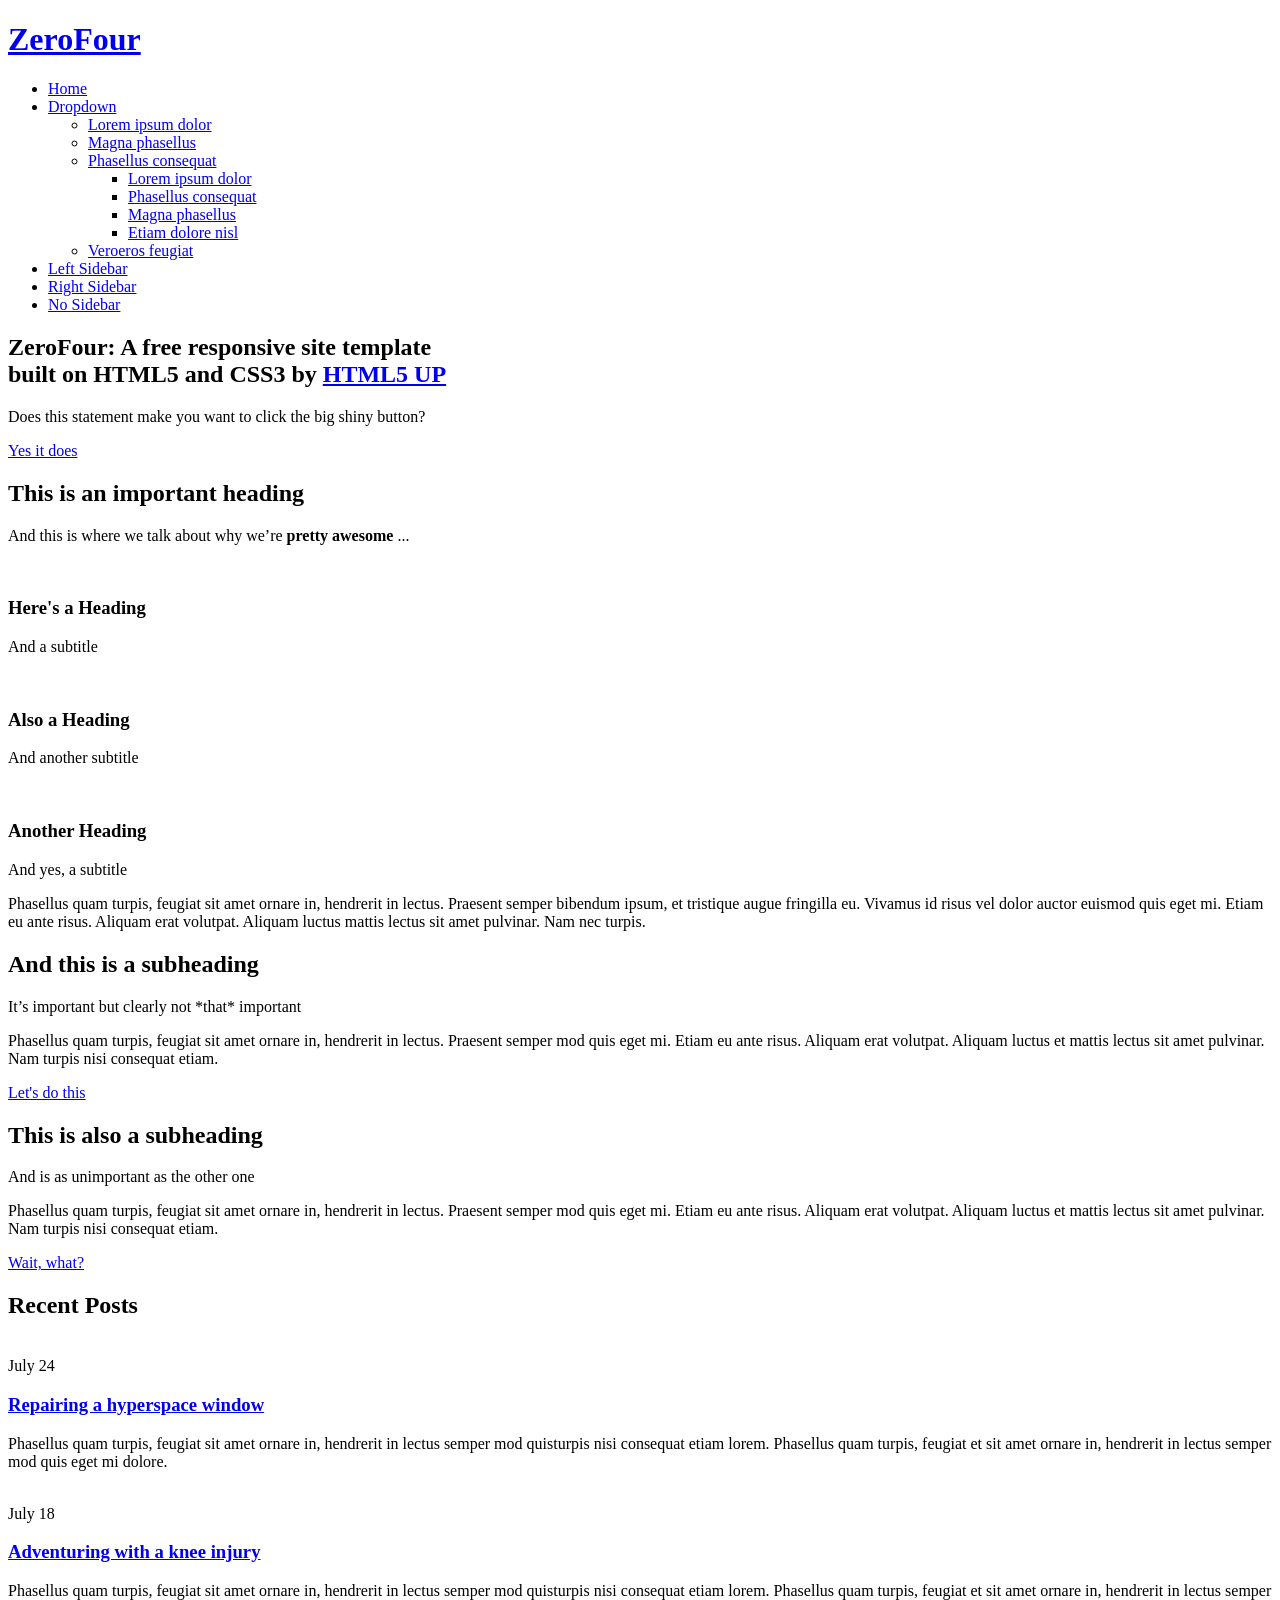
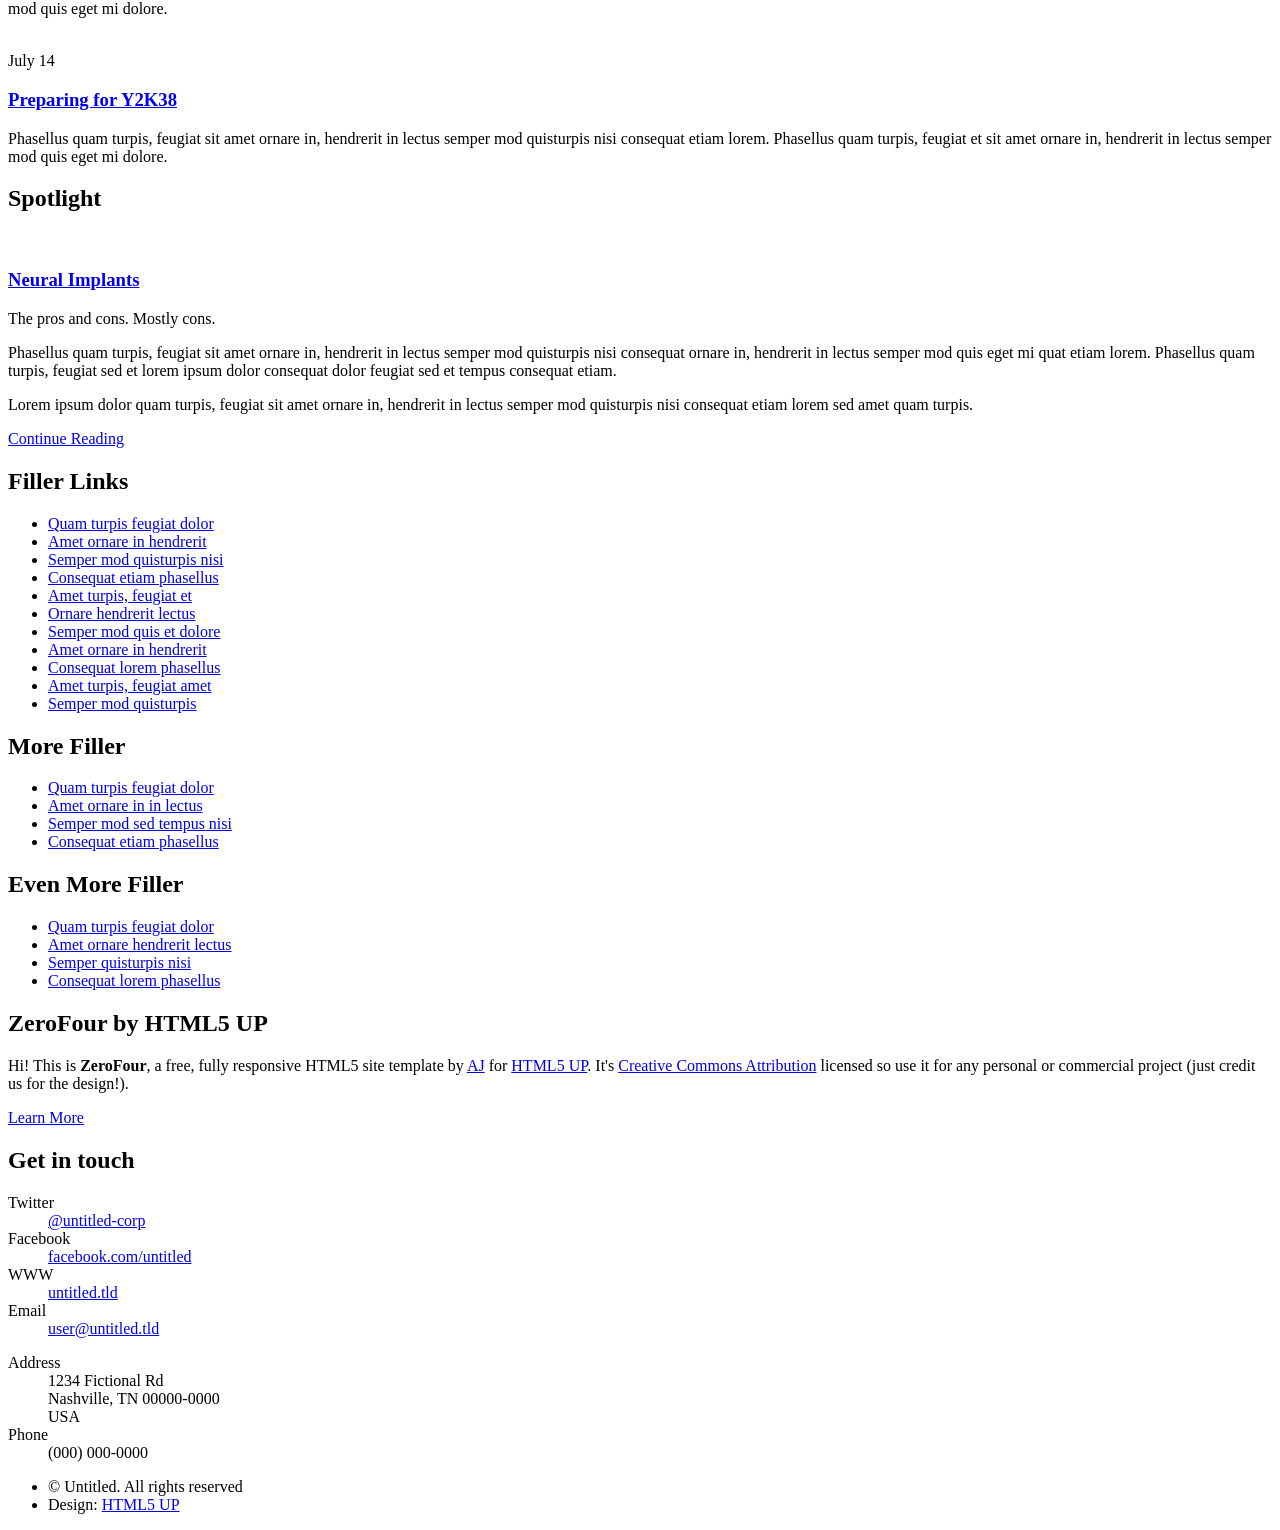
==== index.html @ 1dc88fd0 "Add files via upload" ====
<!DOCTYPE HTML>
<!--
	ZeroFour by HTML5 UP
	html5up.net | @ajlkn
	Free for personal and commercial use under the CCA 3.0 license (html5up.net/license)
-->
<html>
	<head>
		<title>ZeroFour by HTML5 UP</title>
		<meta charset="utf-8" />
		<meta name="viewport" content="width=device-width, initial-scale=1, user-scalable=no" />
		<link rel="stylesheet" href="assets/css/main.css" />
	</head>
	<body class="homepage is-preload">
		<div id="page-wrapper">

			<!-- Header -->
				<div id="header-wrapper">
					<div class="container">

						<!-- Header -->
							<header id="header">
								<div class="inner">

									<!-- Logo -->
										<h1><a href="index.html" id="logo">ZeroFour</a></h1>

									<!-- Nav -->
										<nav id="nav">
											<ul>
												<li class="current_page_item"><a href="index.html">Home</a></li>
												<li>
													<a href="#">Dropdown</a>
													<ul>
														<li><a href="#">Lorem ipsum dolor</a></li>
														<li><a href="#">Magna phasellus</a></li>
														<li>
															<a href="#">Phasellus consequat</a>
															<ul>
																<li><a href="#">Lorem ipsum dolor</a></li>
																<li><a href="#">Phasellus consequat</a></li>
																<li><a href="#">Magna phasellus</a></li>
																<li><a href="#">Etiam dolore nisl</a></li>
															</ul>
														</li>
														<li><a href="#">Veroeros feugiat</a></li>
													</ul>
												</li>
												<li><a href="left-sidebar.html">Left Sidebar</a></li>
												<li><a href="right-sidebar.html">Right Sidebar</a></li>
												<li><a href="no-sidebar.html">No Sidebar</a></li>
											</ul>
										</nav>

								</div>
							</header>

						<!-- Banner -->
							<div id="banner">
								<h2><strong>ZeroFour:</strong> A free responsive site template
								<br />
								built on HTML5 and CSS3 by <a href="http://html5up.net">HTML5 UP</a></h2>
								<p>Does this statement make you want to click the big shiny button?</p>
								<a href="#" class="button large icon solid fa-check-circle">Yes it does</a>
							</div>

					</div>
				</div>

			<!-- Main Wrapper -->
				<div id="main-wrapper">
					<div class="wrapper style1">
						<div class="inner">

							<!-- Feature 1 -->
								<section class="container box feature1">
									<div class="row">
										<div class="col-12">
											<header class="first major">
												<h2>This is an important heading</h2>
												<p>And this is where we talk about why we’re <strong>pretty awesome</strong> ...</p>
											</header>
										</div>
										<div class="col-4 col-12-medium">
											<section>
												<a href="#" class="image featured"><img src="images/pic01.jpg" alt="" /></a>
												<header class="second icon solid fa-user">
													<h3>Here's a Heading</h3>
													<p>And a subtitle</p>
												</header>
											</section>
										</div>
										<div class="col-4 col-12-medium">
											<section>
												<a href="#" class="image featured"><img src="images/pic02.jpg" alt="" /></a>
												<header class="second icon solid fa-cog">
													<h3>Also a Heading</h3>
													<p>And another subtitle</p>
												</header>
											</section>
										</div>
										<div class="col-4 col-12-medium">
											<section>
												<a href="#" class="image featured"><img src="images/pic03.jpg" alt="" /></a>
												<header class="second icon solid fa-chart-bar">
													<h3>Another Heading</h3>
													<p>And yes, a subtitle</p>
												</header>
											</section>
										</div>
										<div class="col-12">
											<p>Phasellus quam turpis, feugiat sit amet ornare in, hendrerit in lectus. Praesent semper
											bibendum ipsum, et tristique augue fringilla eu. Vivamus id risus vel dolor auctor euismod
											quis eget mi. Etiam eu ante risus. Aliquam erat volutpat. Aliquam luctus mattis lectus sit
											amet pulvinar. Nam nec turpis.</p>
										</div>
									</div>
								</section>

						</div>
					</div>
					<div class="wrapper style2">
						<div class="inner">

							<!-- Feature 2 -->
								<section class="container box feature2">
									<div class="row">
										<div class="col-6 col-12-medium">
											<section>
												<header class="major">
													<h2>And this is a subheading</h2>
													<p>It’s important but clearly not *that* important</p>
												</header>
												<p>Phasellus quam turpis, feugiat sit amet ornare in, hendrerit in lectus.
												Praesent semper mod quis eget mi. Etiam eu ante risus. Aliquam erat volutpat.
												Aliquam luctus et mattis lectus sit amet pulvinar. Nam turpis nisi
												consequat etiam.</p>
												<footer>
													<a href="#" class="button medium icon solid fa-arrow-circle-right">Let's do this</a>
												</footer>
											</section>
										</div>
										<div class="col-6 col-12-medium">
											<section>
												<header class="major">
													<h2>This is also a subheading</h2>
													<p>And is as unimportant as the other one</p>
												</header>
												<p>Phasellus quam turpis, feugiat sit amet ornare in, hendrerit in lectus.
												Praesent semper mod quis eget mi. Etiam eu ante risus. Aliquam erat volutpat.
												Aliquam luctus et mattis lectus sit amet pulvinar. Nam turpis nisi
												consequat etiam.</p>
												<footer>
													<a href="#" class="button medium alt icon solid fa-info-circle">Wait, what?</a>
												</footer>
											</section>
										</div>
									</div>
								</section>

							</div>
					</div>
					<div class="wrapper style3">
						<div class="inner">
							<div class="container">
								<div class="row">
									<div class="col-8 col-12-medium">

										<!-- Article list -->
											<section class="box article-list">
												<h2 class="icon fa-file-alt">Recent Posts</h2>

												<!-- Excerpt -->
													<article class="box excerpt">
														<a href="#" class="image left"><img src="images/pic04.jpg" alt="" /></a>
														<div>
															<header>
																<span class="date">July 24</span>
																<h3><a href="#">Repairing a hyperspace window</a></h3>
															</header>
															<p>Phasellus quam turpis, feugiat sit amet ornare in, hendrerit in lectus
															semper mod quisturpis nisi consequat etiam lorem. Phasellus quam turpis,
															feugiat et sit amet ornare in, hendrerit in lectus semper mod quis eget mi dolore.</p>
														</div>
													</article>

												<!-- Excerpt -->
													<article class="box excerpt">
														<a href="#" class="image left"><img src="images/pic05.jpg" alt="" /></a>
														<div>
															<header>
																<span class="date">July 18</span>
																<h3><a href="#">Adventuring with a knee injury</a></h3>
															</header>
															<p>Phasellus quam turpis, feugiat sit amet ornare in, hendrerit in lectus
															semper mod quisturpis nisi consequat etiam lorem. Phasellus quam turpis,
															feugiat et sit amet ornare in, hendrerit in lectus semper mod quis eget mi dolore.</p>
														</div>
													</article>

												<!-- Excerpt -->
													<article class="box excerpt">
														<a href="#" class="image left"><img src="images/pic06.jpg" alt="" /></a>
														<div>
															<header>
																<span class="date">July 14</span>
																<h3><a href="#">Preparing for Y2K38</a></h3>
															</header>
															<p>Phasellus quam turpis, feugiat sit amet ornare in, hendrerit in lectus
															semper mod quisturpis nisi consequat etiam lorem. Phasellus quam turpis,
															feugiat et sit amet ornare in, hendrerit in lectus semper mod quis eget mi dolore.</p>
														</div>
													</article>

											</section>
									</div>
									<div class="col-4 col-12-medium">

										<!-- Spotlight -->
											<section class="box spotlight">
												<h2 class="icon fa-file-alt">Spotlight</h2>
												<article>
													<a href="#" class="image featured"><img src="images/pic07.jpg" alt=""></a>
													<header>
														<h3><a href="#">Neural Implants</a></h3>
														<p>The pros and cons. Mostly cons.</p>
													</header>
													<p>Phasellus quam turpis, feugiat sit amet ornare in, hendrerit in lectus semper mod
													quisturpis nisi consequat ornare in, hendrerit in lectus semper mod quis eget mi quat etiam
													lorem. Phasellus quam turpis, feugiat sed et lorem ipsum dolor consequat dolor feugiat sed
													et tempus consequat etiam.</p>
													<p>Lorem ipsum dolor quam turpis, feugiat sit amet ornare in, hendrerit in lectus semper
													mod quisturpis nisi consequat etiam lorem sed amet quam turpis.</p>
													<footer>
														<a href="#" class="button alt icon solid fa-file-alt">Continue Reading</a>
													</footer>
												</article>
											</section>

									</div>
								</div>
							</div>
						</div>
					</div>
				</div>

			<!-- Footer Wrapper -->
				<div id="footer-wrapper">
					<footer id="footer" class="container">
						<div class="row">
							<div class="col-3 col-6-medium col-12-small">

								<!-- Links -->
									<section>
										<h2>Filler Links</h2>
										<ul class="divided">
											<li><a href="#">Quam turpis feugiat dolor</a></li>
											<li><a href="#">Amet ornare in hendrerit </a></li>
											<li><a href="#">Semper mod quisturpis nisi</a></li>
											<li><a href="#">Consequat etiam phasellus</a></li>
											<li><a href="#">Amet turpis, feugiat et</a></li>
											<li><a href="#">Ornare hendrerit lectus</a></li>
											<li><a href="#">Semper mod quis et dolore</a></li>
											<li><a href="#">Amet ornare in hendrerit</a></li>
											<li><a href="#">Consequat lorem phasellus</a></li>
											<li><a href="#">Amet turpis, feugiat amet</a></li>
											<li><a href="#">Semper mod quisturpis</a></li>
										</ul>
									</section>

							</div>
							<div class="col-3 col-6-medium col-12-small">

								<!-- Links -->
									<section>
										<h2>More Filler</h2>
										<ul class="divided">
											<li><a href="#">Quam turpis feugiat dolor</a></li>
											<li><a href="#">Amet ornare in in lectus</a></li>
											<li><a href="#">Semper mod sed tempus nisi</a></li>
											<li><a href="#">Consequat etiam phasellus</a></li>
										</ul>
									</section>

								<!-- Links -->
									<section>
										<h2>Even More Filler</h2>
										<ul class="divided">
											<li><a href="#">Quam turpis feugiat dolor</a></li>
											<li><a href="#">Amet ornare hendrerit lectus</a></li>
											<li><a href="#">Semper quisturpis nisi</a></li>
											<li><a href="#">Consequat lorem phasellus</a></li>
										</ul>
									</section>

							</div>
							<div class="col-6 col-12-medium imp-medium">

								<!-- About -->
									<section>
										<h2><strong>ZeroFour</strong> by HTML5 UP</h2>
										<p>Hi! This is <strong>ZeroFour</strong>, a free, fully responsive HTML5 site
										template by <a href="http://twitter.com/ajlkn">AJ</a> for <a href="http://html5up.net/">HTML5 UP</a>.
										It's <a href="http://html5up.net/license/">Creative Commons Attribution</a>
										licensed so use it for any personal or commercial project (just credit us
										for the design!).</p>
										<a href="#" class="button alt icon solid fa-arrow-circle-right">Learn More</a>
									</section>

								<!-- Contact -->
									<section>
										<h2>Get in touch</h2>
										<div>
											<div class="row">
												<div class="col-6 col-12-small">
													<dl class="contact">
														<dt>Twitter</dt>
														<dd><a href="#">@untitled-corp</a></dd>
														<dt>Facebook</dt>
														<dd><a href="#">facebook.com/untitled</a></dd>
														<dt>WWW</dt>
														<dd><a href="#">untitled.tld</a></dd>
														<dt>Email</dt>
														<dd><a href="#">user@untitled.tld</a></dd>
													</dl>
												</div>
												<div class="col-6 col-12-small">
													<dl class="contact">
														<dt>Address</dt>
														<dd>
															1234 Fictional Rd<br />
															Nashville, TN 00000-0000<br />
															USA
														</dd>
														<dt>Phone</dt>
														<dd>(000) 000-0000</dd>
													</dl>
												</div>
											</div>
										</div>
									</section>

							</div>
							<div class="col-12">
								<div id="copyright">
									<ul class="menu">
										<li>&copy; Untitled. All rights reserved</li><li>Design: <a href="http://html5up.net">HTML5 UP</a></li>
									</ul>
								</div>
							</div>
						</div>
					</footer>
				</div>

		</div>

		<!-- Scripts -->
			<script src="assets/js/jquery.min.js"></script>
			<script src="assets/js/jquery.dropotron.min.js"></script>
			<script src="assets/js/browser.min.js"></script>
			<script src="assets/js/breakpoints.min.js"></script>
			<script src="assets/js/util.js"></script>
			<script src="assets/js/main.js"></script>

	</body>
</html>
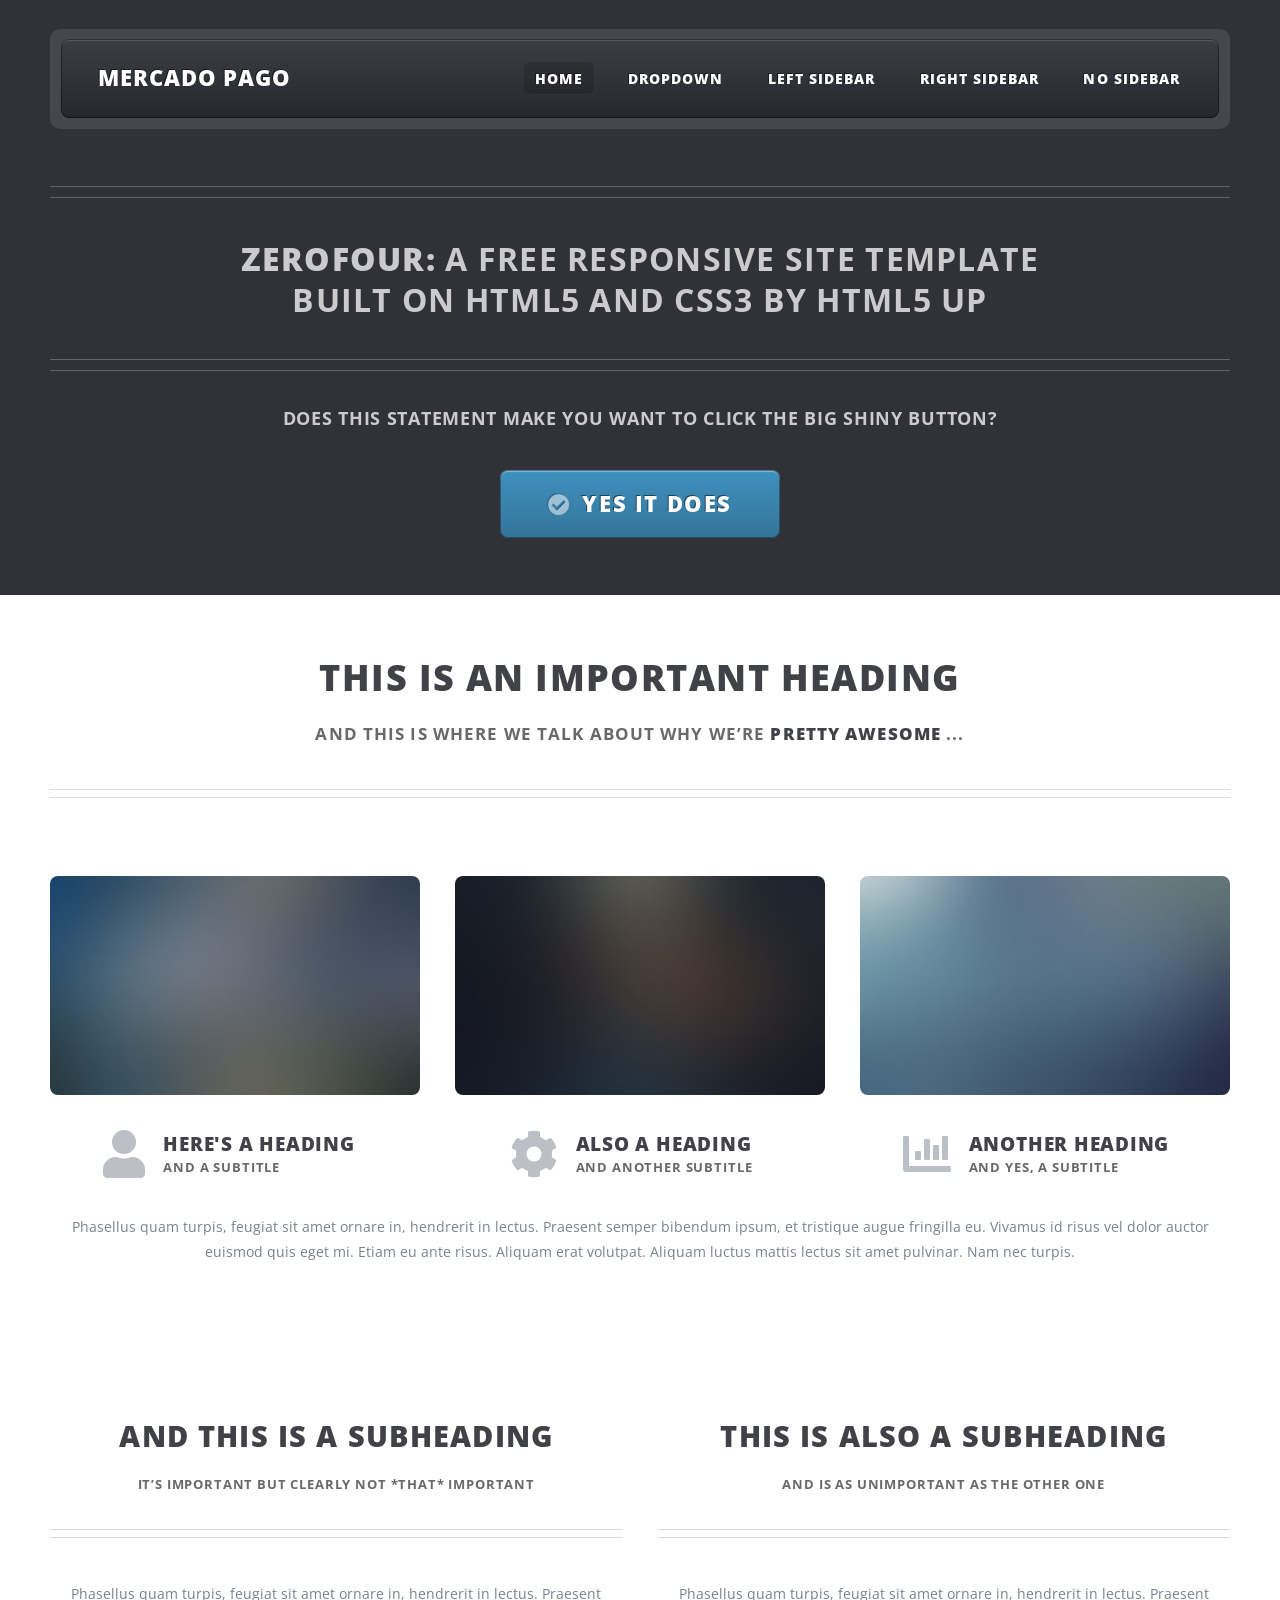
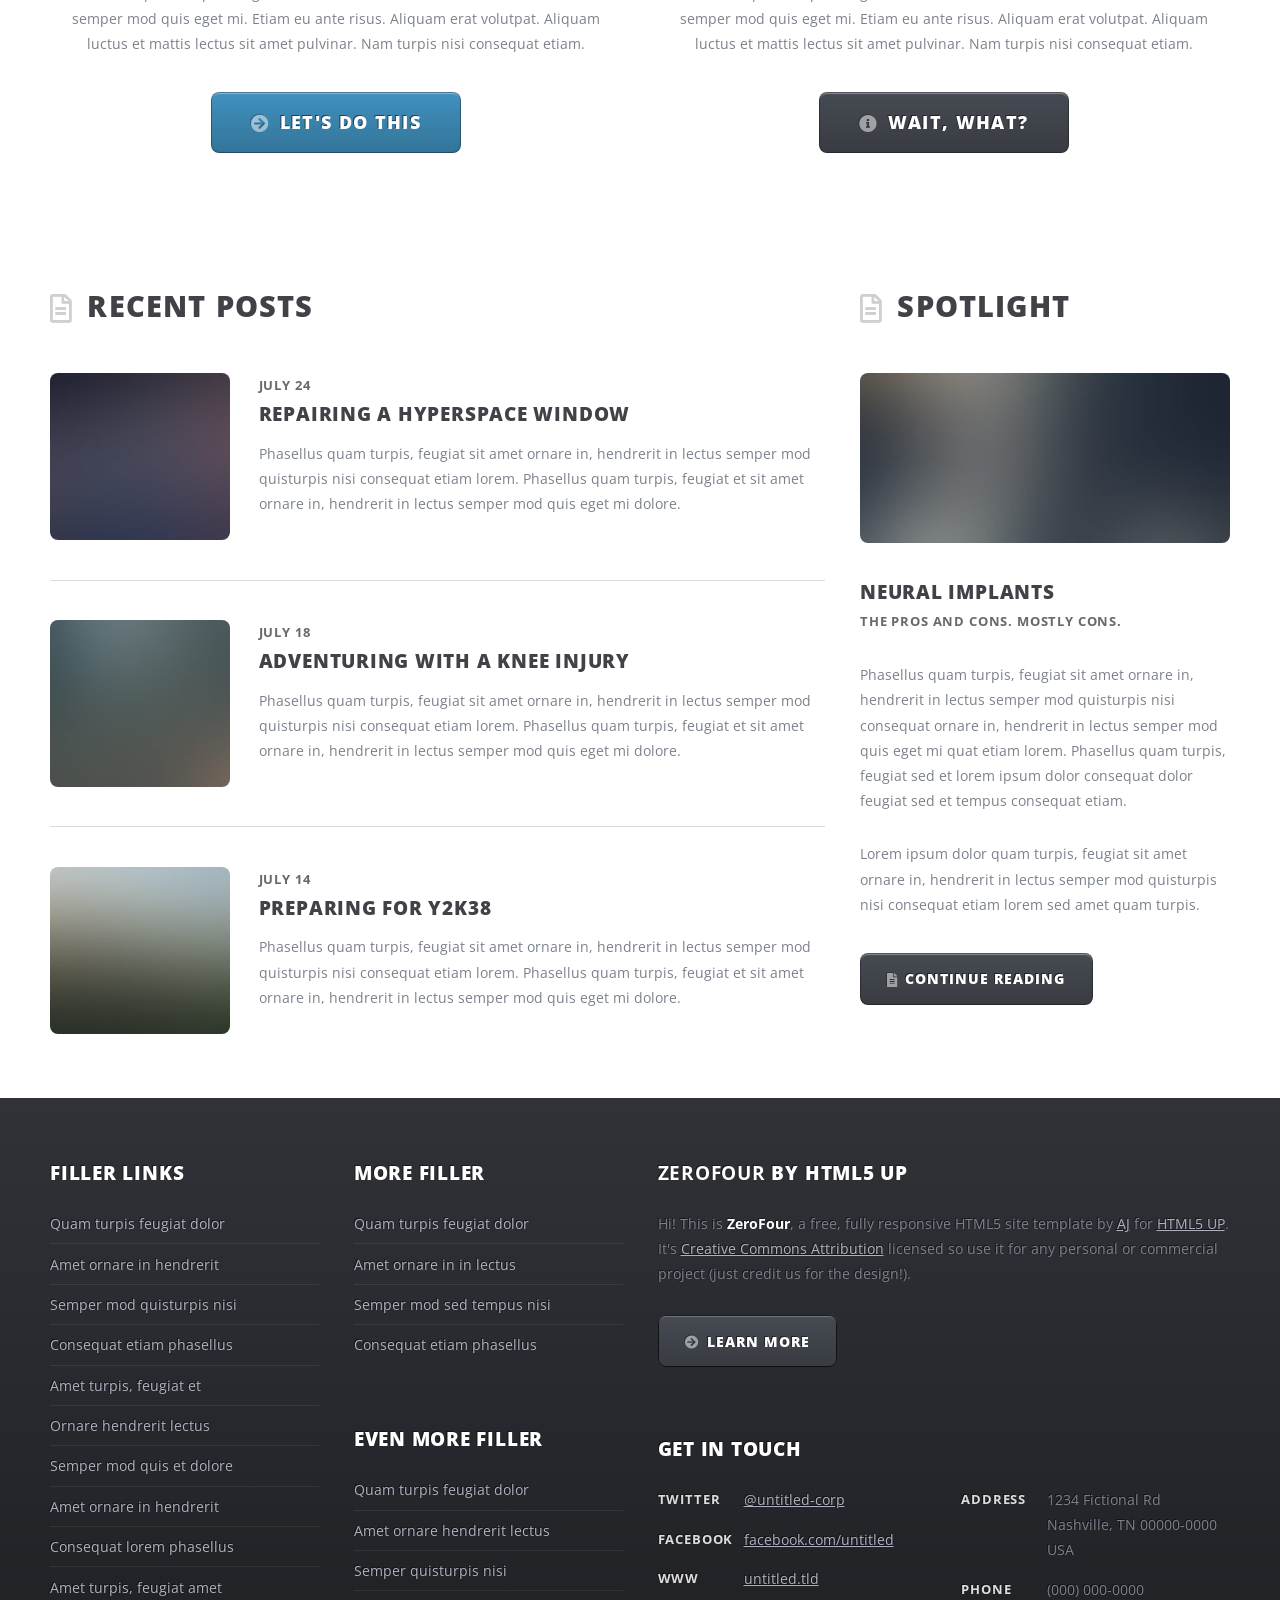
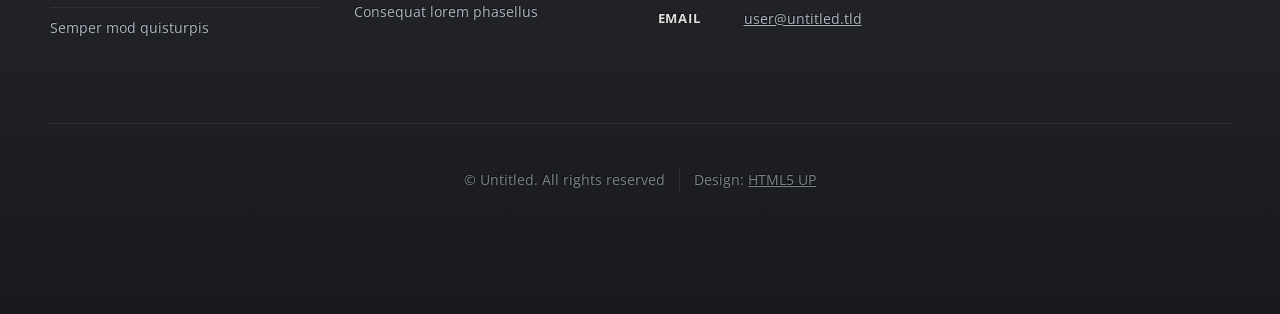
==== commit 9f0d6539: "Update index.html" ====
--- a/index.html
+++ b/index.html
@@ -23,7 +23,7 @@
 								<div class="inner">
 
 									<!-- Logo -->
-										<h1><a href="index.html" id="logo">ZeroFour</a></h1>
+										<h1><a href="index.html" id="logo">Mercado Pago</a></h1>
 
 									<!-- Nav -->
 										<nav id="nav">
@@ -363,4 +363,4 @@
 			<script src="assets/js/main.js"></script>
 
 	</body>
-</html>+</html>
--- a/assets/css/main.css
+++ b/assets/css/main.css
@@ -0,0 +1,2429 @@
+@import url("https://fonts.googleapis.com/css?family=Open+Sans:400,400italic,700,800");
+@import url("fontawesome-all.min.css");
+
+/*
+	ZeroFour by HTML5 UP
+	html5up.net | @ajlkn
+	Free for personal and commercial use under the CCA 3.0 license (html5up.net/license)
+*/
+
+html, body, div, span, applet, object,
+iframe, h1, h2, h3, h4, h5, h6, p, blockquote,
+pre, a, abbr, acronym, address, big, cite,
+code, del, dfn, em, img, ins, kbd, q, s, samp,
+small, strike, strong, sub, sup, tt, var, b,
+u, i, center, dl, dt, dd, ol, ul, li, fieldset,
+form, label, legend, table, caption, tbody,
+tfoot, thead, tr, th, td, article, aside,
+canvas, details, embed, figure, figcaption,
+footer, header, hgroup, menu, nav, output, ruby,
+section, summary, time, mark, audio, video {
+	margin: 0;
+	padding: 0;
+	border: 0;
+	font-size: 100%;
+	font: inherit;
+	vertical-align: baseline;}
+
+article, aside, details, figcaption, figure,
+footer, header, hgroup, menu, nav, section {
+	display: block;}
+
+body {
+	line-height: 1;
+}
+
+ol, ul {
+	list-style: none;
+}
+
+blockquote, q {
+	quotes: none;
+}
+
+	blockquote:before, blockquote:after, q:before, q:after {
+		content: '';
+		content: none;
+	}
+
+table {
+	border-collapse: collapse;
+	border-spacing: 0;
+}
+
+body {
+	-webkit-text-size-adjust: none;
+}
+
+mark {
+	background-color: transparent;
+	color: inherit;
+}
+
+input::-moz-focus-inner {
+	border: 0;
+	padding: 0;
+}
+
+input, select, textarea {
+	-moz-appearance: none;
+	-webkit-appearance: none;
+	-ms-appearance: none;
+	appearance: none;
+}
+
+/* Basic */
+
+	html {
+		box-sizing: border-box;
+	}
+
+	*, *:before, *:after {
+		box-sizing: inherit;
+	}
+
+	@-ms-viewport {
+		width: device-width;
+	}
+
+	body {
+		background: #303238 url("images/bg01.png");
+	}
+
+		body.is-preload * {
+			-moz-transition: none !important;
+			-webkit-transition: none !important;
+			-ms-transition: none !important;
+			transition: none !important;
+			-moz-animation: none !important;
+			-webkit-animation: none !important;
+			-ms-animation: none !important;
+			animation: none !important;
+		}
+
+	body, input, select, textarea {
+		font-family: 'Open Sans', sans-serif;
+		color: #7b818c;
+		font-weight: 400;
+		font-size: 11pt;
+		line-height: 1.85em;
+	}
+
+	a {
+		color: inherit;
+		text-decoration: underline;
+	}
+
+		a:hover {
+			text-decoration: none;
+		}
+
+	h1, h2, h3, h4, h5, h6 {
+		text-transform: uppercase;
+		font-weight: 800;
+		letter-spacing: 0.04em;
+		color: #404248;
+		margin: 0 0 1em 0;
+	}
+
+	h1 a, h2 a, h3 a, h4 a, h5 a, h6 a {
+		color: inherit;
+		text-decoration: none;
+		outline: 0;
+	}
+
+	h2 {
+		font-size: 2em;
+		margin: 0 0 1.5em 0;
+		line-height: 1em;
+	}
+
+		h2.icon {
+			line-height: 48px;
+		}
+
+			h2.icon:before {
+				position: relative;
+				top: 0.05em;
+				margin-right: 0.5em;
+				opacity: 0.25;
+			}
+
+	h3 {
+		font-size: 1.35em;
+		margin-top: 2em;
+	}
+
+	b, strong {
+		color: #404248;
+		font-weight: 700;
+	}
+
+	i, em {
+		font-style: italic;
+	}
+
+	br.clear {
+		clear: both;
+	}
+
+	sub {
+		position: relative;
+		top: 0.5em;
+		font-size: 0.8em;
+	}
+
+	sup {
+		position: relative;
+		top: -0.5em;
+		font-size: 0.8em;
+	}
+
+	hr {
+		border: 0;
+		border-top: solid 1px #ddd;
+	}
+
+	blockquote {
+		border-left: solid 0.5em #ddd;
+		padding: 1em 0 1em 2em;
+		font-style: italic;
+	}
+
+	p, ul, ol, dl, table {
+		margin-bottom: 2em;
+	}
+
+	.date {
+		display: block;
+		text-transform: uppercase;
+		font-weight: 700;
+		letter-spacing: 0.065em;
+		font-size: 0.9em;
+		color: #696969;
+		margin: 0 0 0.25em 0;
+	}
+
+/* Container */
+
+	.container {
+		margin: 0 auto;
+		max-width: calc(100% - 100px);
+		width: 1200px;
+	}
+
+		@media screen and (max-width: 1280px) {
+
+			.container {
+				width: 100%;
+			}
+
+		}
+
+		@media screen and (max-width: 980px) {
+
+			.container {
+				width: 100%;
+			}
+
+		}
+
+		@media screen and (max-width: 736px) {
+
+			.container {
+				width: 100%;
+				max-width: 100%;
+			}
+
+		}
+
+/* Row */
+
+	.row {
+		display: flex;
+		flex-wrap: wrap;
+		box-sizing: border-box;
+		align-items: stretch;
+	}
+
+		.row > * {
+			box-sizing: border-box;
+		}
+
+		.row.gtr-uniform > * > :last-child {
+			margin-bottom: 0;
+		}
+
+		.row.aln-left {
+			justify-content: flex-start;
+		}
+
+		.row.aln-center {
+			justify-content: center;
+		}
+
+		.row.aln-right {
+			justify-content: flex-end;
+		}
+
+		.row.aln-top {
+			align-items: flex-start;
+		}
+
+		.row.aln-middle {
+			align-items: center;
+		}
+
+		.row.aln-bottom {
+			align-items: flex-end;
+		}
+
+		.row > .imp {
+			order: -1;
+		}
+
+		.row > .col-1 {
+			width: 8.33333%;
+		}
+
+		.row > .off-1 {
+			margin-left: 8.33333%;
+		}
+
+		.row > .col-2 {
+			width: 16.66667%;
+		}
+
+		.row > .off-2 {
+			margin-left: 16.66667%;
+		}
+
+		.row > .col-3 {
+			width: 25%;
+		}
+
+		.row > .off-3 {
+			margin-left: 25%;
+		}
+
+		.row > .col-4 {
+			width: 33.33333%;
+		}
+
+		.row > .off-4 {
+			margin-left: 33.33333%;
+		}
+
+		.row > .col-5 {
+			width: 41.66667%;
+		}
+
+		.row > .off-5 {
+			margin-left: 41.66667%;
+		}
+
+		.row > .col-6 {
+			width: 50%;
+		}
+
+		.row > .off-6 {
+			margin-left: 50%;
+		}
+
+		.row > .col-7 {
+			width: 58.33333%;
+		}
+
+		.row > .off-7 {
+			margin-left: 58.33333%;
+		}
+
+		.row > .col-8 {
+			width: 66.66667%;
+		}
+
+		.row > .off-8 {
+			margin-left: 66.66667%;
+		}
+
+		.row > .col-9 {
+			width: 75%;
+		}
+
+		.row > .off-9 {
+			margin-left: 75%;
+		}
+
+		.row > .col-10 {
+			width: 83.33333%;
+		}
+
+		.row > .off-10 {
+			margin-left: 83.33333%;
+		}
+
+		.row > .col-11 {
+			width: 91.66667%;
+		}
+
+		.row > .off-11 {
+			margin-left: 91.66667%;
+		}
+
+		.row > .col-12 {
+			width: 100%;
+		}
+
+		.row > .off-12 {
+			margin-left: 100%;
+		}
+
+		.row.gtr-0 {
+			margin-top: 0px;
+			margin-left: 0px;
+		}
+
+			.row.gtr-0 > * {
+				padding: 0px 0 0 0px;
+			}
+
+			.row.gtr-0.gtr-uniform {
+				margin-top: 0px;
+			}
+
+				.row.gtr-0.gtr-uniform > * {
+					padding-top: 0px;
+				}
+
+		.row.gtr-25 {
+			margin-top: -12.5px;
+			margin-left: -12.5px;
+		}
+
+			.row.gtr-25 > * {
+				padding: 12.5px 0 0 12.5px;
+			}
+
+			.row.gtr-25.gtr-uniform {
+				margin-top: -12.5px;
+			}
+
+				.row.gtr-25.gtr-uniform > * {
+					padding-top: 12.5px;
+				}
+
+		.row.gtr-50 {
+			margin-top: -25px;
+			margin-left: -25px;
+		}
+
+			.row.gtr-50 > * {
+				padding: 25px 0 0 25px;
+			}
+
+			.row.gtr-50.gtr-uniform {
+				margin-top: -25px;
+			}
+
+				.row.gtr-50.gtr-uniform > * {
+					padding-top: 25px;
+				}
+
+		.row {
+			margin-top: -50px;
+			margin-left: -50px;
+		}
+
+			.row > * {
+				padding: 50px 0 0 50px;
+			}
+
+			.row.gtr-uniform {
+				margin-top: -50px;
+			}
+
+				.row.gtr-uniform > * {
+					padding-top: 50px;
+				}
+
+		.row.gtr-150 {
+			margin-top: -75px;
+			margin-left: -75px;
+		}
+
+			.row.gtr-150 > * {
+				padding: 75px 0 0 75px;
+			}
+
+			.row.gtr-150.gtr-uniform {
+				margin-top: -75px;
+			}
+
+				.row.gtr-150.gtr-uniform > * {
+					padding-top: 75px;
+				}
+
+		.row.gtr-200 {
+			margin-top: -100px;
+			margin-left: -100px;
+		}
+
+			.row.gtr-200 > * {
+				padding: 100px 0 0 100px;
+			}
+
+			.row.gtr-200.gtr-uniform {
+				margin-top: -100px;
+			}
+
+				.row.gtr-200.gtr-uniform > * {
+					padding-top: 100px;
+				}
+
+		@media screen and (max-width: 1280px) {
+
+			.row {
+				display: flex;
+				flex-wrap: wrap;
+				box-sizing: border-box;
+				align-items: stretch;
+			}
+
+				.row > * {
+					box-sizing: border-box;
+				}
+
+				.row.gtr-uniform > * > :last-child {
+					margin-bottom: 0;
+				}
+
+				.row.aln-left {
+					justify-content: flex-start;
+				}
+
+				.row.aln-center {
+					justify-content: center;
+				}
+
+				.row.aln-right {
+					justify-content: flex-end;
+				}
+
+				.row.aln-top {
+					align-items: flex-start;
+				}
+
+				.row.aln-middle {
+					align-items: center;
+				}
+
+				.row.aln-bottom {
+					align-items: flex-end;
+				}
+
+				.row > .imp-large {
+					order: -1;
+				}
+
+				.row > .col-1-large {
+					width: 8.33333%;
+				}
+
+				.row > .off-1-large {
+					margin-left: 8.33333%;
+				}
+
+				.row > .col-2-large {
+					width: 16.66667%;
+				}
+
+				.row > .off-2-large {
+					margin-left: 16.66667%;
+				}
+
+				.row > .col-3-large {
+					width: 25%;
+				}
+
+				.row > .off-3-large {
+					margin-left: 25%;
+				}
+
+				.row > .col-4-large {
+					width: 33.33333%;
+				}
+
+				.row > .off-4-large {
+					margin-left: 33.33333%;
+				}
+
+				.row > .col-5-large {
+					width: 41.66667%;
+				}
+
+				.row > .off-5-large {
+					margin-left: 41.66667%;
+				}
+
+				.row > .col-6-large {
+					width: 50%;
+				}
+
+				.row > .off-6-large {
+					margin-left: 50%;
+				}
+
+				.row > .col-7-large {
+					width: 58.33333%;
+				}
+
+				.row > .off-7-large {
+					margin-left: 58.33333%;
+				}
+
+				.row > .col-8-large {
+					width: 66.66667%;
+				}
+
+				.row > .off-8-large {
+					margin-left: 66.66667%;
+				}
+
+				.row > .col-9-large {
+					width: 75%;
+				}
+
+				.row > .off-9-large {
+					margin-left: 75%;
+				}
+
+				.row > .col-10-large {
+					width: 83.33333%;
+				}
+
+				.row > .off-10-large {
+					margin-left: 83.33333%;
+				}
+
+				.row > .col-11-large {
+					width: 91.66667%;
+				}
+
+				.row > .off-11-large {
+					margin-left: 91.66667%;
+				}
+
+				.row > .col-12-large {
+					width: 100%;
+				}
+
+				.row > .off-12-large {
+					margin-left: 100%;
+				}
+
+				.row.gtr-0 {
+					margin-top: 0px;
+					margin-left: 0px;
+				}
+
+					.row.gtr-0 > * {
+						padding: 0px 0 0 0px;
+					}
+
+					.row.gtr-0.gtr-uniform {
+						margin-top: 0px;
+					}
+
+						.row.gtr-0.gtr-uniform > * {
+							padding-top: 0px;
+						}
+
+				.row.gtr-25 {
+					margin-top: -8.75px;
+					margin-left: -8.75px;
+				}
+
+					.row.gtr-25 > * {
+						padding: 8.75px 0 0 8.75px;
+					}
+
+					.row.gtr-25.gtr-uniform {
+						margin-top: -8.75px;
+					}
+
+						.row.gtr-25.gtr-uniform > * {
+							padding-top: 8.75px;
+						}
+
+				.row.gtr-50 {
+					margin-top: -17.5px;
+					margin-left: -17.5px;
+				}
+
+					.row.gtr-50 > * {
+						padding: 17.5px 0 0 17.5px;
+					}
+
+					.row.gtr-50.gtr-uniform {
+						margin-top: -17.5px;
+					}
+
+						.row.gtr-50.gtr-uniform > * {
+							padding-top: 17.5px;
+						}
+
+				.row {
+					margin-top: -35px;
+					margin-left: -35px;
+				}
+
+					.row > * {
+						padding: 35px 0 0 35px;
+					}
+
+					.row.gtr-uniform {
+						margin-top: -35px;
+					}
+
+						.row.gtr-uniform > * {
+							padding-top: 35px;
+						}
+
+				.row.gtr-150 {
+					margin-top: -52.5px;
+					margin-left: -52.5px;
+				}
+
+					.row.gtr-150 > * {
+						padding: 52.5px 0 0 52.5px;
+					}
+
+					.row.gtr-150.gtr-uniform {
+						margin-top: -52.5px;
+					}
+
+						.row.gtr-150.gtr-uniform > * {
+							padding-top: 52.5px;
+						}
+
+				.row.gtr-200 {
+					margin-top: -70px;
+					margin-left: -70px;
+				}
+
+					.row.gtr-200 > * {
+						padding: 70px 0 0 70px;
+					}
+
+					.row.gtr-200.gtr-uniform {
+						margin-top: -70px;
+					}
+
+						.row.gtr-200.gtr-uniform > * {
+							padding-top: 70px;
+						}
+
+		}
+
+		@media screen and (max-width: 980px) {
+
+			.row {
+				display: flex;
+				flex-wrap: wrap;
+				box-sizing: border-box;
+				align-items: stretch;
+			}
+
+				.row > * {
+					box-sizing: border-box;
+				}
+
+				.row.gtr-uniform > * > :last-child {
+					margin-bottom: 0;
+				}
+
+				.row.aln-left {
+					justify-content: flex-start;
+				}
+
+				.row.aln-center {
+					justify-content: center;
+				}
+
+				.row.aln-right {
+					justify-content: flex-end;
+				}
+
+				.row.aln-top {
+					align-items: flex-start;
+				}
+
+				.row.aln-middle {
+					align-items: center;
+				}
+
+				.row.aln-bottom {
+					align-items: flex-end;
+				}
+
+				.row > .imp-medium {
+					order: -1;
+				}
+
+				.row > .col-1-medium {
+					width: 8.33333%;
+				}
+
+				.row > .off-1-medium {
+					margin-left: 8.33333%;
+				}
+
+				.row > .col-2-medium {
+					width: 16.66667%;
+				}
+
+				.row > .off-2-medium {
+					margin-left: 16.66667%;
+				}
+
+				.row > .col-3-medium {
+					width: 25%;
+				}
+
+				.row > .off-3-medium {
+					margin-left: 25%;
+				}
+
+				.row > .col-4-medium {
+					width: 33.33333%;
+				}
+
+				.row > .off-4-medium {
+					margin-left: 33.33333%;
+				}
+
+				.row > .col-5-medium {
+					width: 41.66667%;
+				}
+
+				.row > .off-5-medium {
+					margin-left: 41.66667%;
+				}
+
+				.row > .col-6-medium {
+					width: 50%;
+				}
+
+				.row > .off-6-medium {
+					margin-left: 50%;
+				}
+
+				.row > .col-7-medium {
+					width: 58.33333%;
+				}
+
+				.row > .off-7-medium {
+					margin-left: 58.33333%;
+				}
+
+				.row > .col-8-medium {
+					width: 66.66667%;
+				}
+
+				.row > .off-8-medium {
+					margin-left: 66.66667%;
+				}
+
+				.row > .col-9-medium {
+					width: 75%;
+				}
+
+				.row > .off-9-medium {
+					margin-left: 75%;
+				}
+
+				.row > .col-10-medium {
+					width: 83.33333%;
+				}
+
+				.row > .off-10-medium {
+					margin-left: 83.33333%;
+				}
+
+				.row > .col-11-medium {
+					width: 91.66667%;
+				}
+
+				.row > .off-11-medium {
+					margin-left: 91.66667%;
+				}
+
+				.row > .col-12-medium {
+					width: 100%;
+				}
+
+				.row > .off-12-medium {
+					margin-left: 100%;
+				}
+
+				.row.gtr-0 {
+					margin-top: 0px;
+					margin-left: 0px;
+				}
+
+					.row.gtr-0 > * {
+						padding: 0px 0 0 0px;
+					}
+
+					.row.gtr-0.gtr-uniform {
+						margin-top: 0px;
+					}
+
+						.row.gtr-0.gtr-uniform > * {
+							padding-top: 0px;
+						}
+
+				.row.gtr-25 {
+					margin-top: -12.5px;
+					margin-left: -12.5px;
+				}
+
+					.row.gtr-25 > * {
+						padding: 12.5px 0 0 12.5px;
+					}
+
+					.row.gtr-25.gtr-uniform {
+						margin-top: -12.5px;
+					}
+
+						.row.gtr-25.gtr-uniform > * {
+							padding-top: 12.5px;
+						}
+
+				.row.gtr-50 {
+					margin-top: -25px;
+					margin-left: -25px;
+				}
+
+					.row.gtr-50 > * {
+						padding: 25px 0 0 25px;
+					}
+
+					.row.gtr-50.gtr-uniform {
+						margin-top: -25px;
+					}
+
+						.row.gtr-50.gtr-uniform > * {
+							padding-top: 25px;
+						}
+
+				.row {
+					margin-top: -50px;
+					margin-left: -50px;
+				}
+
+					.row > * {
+						padding: 50px 0 0 50px;
+					}
+
+					.row.gtr-uniform {
+						margin-top: -50px;
+					}
+
+						.row.gtr-uniform > * {
+							padding-top: 50px;
+						}
+
+				.row.gtr-150 {
+					margin-top: -75px;
+					margin-left: -75px;
+				}
+
+					.row.gtr-150 > * {
+						padding: 75px 0 0 75px;
+					}
+
+					.row.gtr-150.gtr-uniform {
+						margin-top: -75px;
+					}
+
+						.row.gtr-150.gtr-uniform > * {
+							padding-top: 75px;
+						}
+
+				.row.gtr-200 {
+					margin-top: -100px;
+					margin-left: -100px;
+				}
+
+					.row.gtr-200 > * {
+						padding: 100px 0 0 100px;
+					}
+
+					.row.gtr-200.gtr-uniform {
+						margin-top: -100px;
+					}
+
+						.row.gtr-200.gtr-uniform > * {
+							padding-top: 100px;
+						}
+
+		}
+
+		@media screen and (max-width: 736px) {
+
+			.row {
+				display: flex;
+				flex-wrap: wrap;
+				box-sizing: border-box;
+				align-items: stretch;
+			}
+
+				.row > * {
+					box-sizing: border-box;
+				}
+
+				.row.gtr-uniform > * > :last-child {
+					margin-bottom: 0;
+				}
+
+				.row.aln-left {
+					justify-content: flex-start;
+				}
+
+				.row.aln-center {
+					justify-content: center;
+				}
+
+				.row.aln-right {
+					justify-content: flex-end;
+				}
+
+				.row.aln-top {
+					align-items: flex-start;
+				}
+
+				.row.aln-middle {
+					align-items: center;
+				}
+
+				.row.aln-bottom {
+					align-items: flex-end;
+				}
+
+				.row > .imp-small {
+					order: -1;
+				}
+
+				.row > .col-1-small {
+					width: 8.33333%;
+				}
+
+				.row > .off-1-small {
+					margin-left: 8.33333%;
+				}
+
+				.row > .col-2-small {
+					width: 16.66667%;
+				}
+
+				.row > .off-2-small {
+					margin-left: 16.66667%;
+				}
+
+				.row > .col-3-small {
+					width: 25%;
+				}
+
+				.row > .off-3-small {
+					margin-left: 25%;
+				}
+
+				.row > .col-4-small {
+					width: 33.33333%;
+				}
+
+				.row > .off-4-small {
+					margin-left: 33.33333%;
+				}
+
+				.row > .col-5-small {
+					width: 41.66667%;
+				}
+
+				.row > .off-5-small {
+					margin-left: 41.66667%;
+				}
+
+				.row > .col-6-small {
+					width: 50%;
+				}
+
+				.row > .off-6-small {
+					margin-left: 50%;
+				}
+
+				.row > .col-7-small {
+					width: 58.33333%;
+				}
+
+				.row > .off-7-small {
+					margin-left: 58.33333%;
+				}
+
+				.row > .col-8-small {
+					width: 66.66667%;
+				}
+
+				.row > .off-8-small {
+					margin-left: 66.66667%;
+				}
+
+				.row > .col-9-small {
+					width: 75%;
+				}
+
+				.row > .off-9-small {
+					margin-left: 75%;
+				}
+
+				.row > .col-10-small {
+					width: 83.33333%;
+				}
+
+				.row > .off-10-small {
+					margin-left: 83.33333%;
+				}
+
+				.row > .col-11-small {
+					width: 91.66667%;
+				}
+
+				.row > .off-11-small {
+					margin-left: 91.66667%;
+				}
+
+				.row > .col-12-small {
+					width: 100%;
+				}
+
+				.row > .off-12-small {
+					margin-left: 100%;
+				}
+
+				.row.gtr-0 {
+					margin-top: 0px;
+					margin-left: 0px;
+				}
+
+					.row.gtr-0 > * {
+						padding: 0px 0 0 0px;
+					}
+
+					.row.gtr-0.gtr-uniform {
+						margin-top: 0px;
+					}
+
+						.row.gtr-0.gtr-uniform > * {
+							padding-top: 0px;
+						}
+
+				.row.gtr-25 {
+					margin-top: -2.5px;
+					margin-left: -2.5px;
+				}
+
+					.row.gtr-25 > * {
+						padding: 2.5px 0 0 2.5px;
+					}
+
+					.row.gtr-25.gtr-uniform {
+						margin-top: -2.5px;
+					}
+
+						.row.gtr-25.gtr-uniform > * {
+							padding-top: 2.5px;
+						}
+
+				.row.gtr-50 {
+					margin-top: -5px;
+					margin-left: -5px;
+				}
+
+					.row.gtr-50 > * {
+						padding: 5px 0 0 5px;
+					}
+
+					.row.gtr-50.gtr-uniform {
+						margin-top: -5px;
+					}
+
+						.row.gtr-50.gtr-uniform > * {
+							padding-top: 5px;
+						}
+
+				.row {
+					margin-top: -10px;
+					margin-left: -10px;
+				}
+
+					.row > * {
+						padding: 10px 0 0 10px;
+					}
+
+					.row.gtr-uniform {
+						margin-top: -10px;
+					}
+
+						.row.gtr-uniform > * {
+							padding-top: 10px;
+						}
+
+				.row.gtr-150 {
+					margin-top: -15px;
+					margin-left: -15px;
+				}
+
+					.row.gtr-150 > * {
+						padding: 15px 0 0 15px;
+					}
+
+					.row.gtr-150.gtr-uniform {
+						margin-top: -15px;
+					}
+
+						.row.gtr-150.gtr-uniform > * {
+							padding-top: 15px;
+						}
+
+				.row.gtr-200 {
+					margin-top: -20px;
+					margin-left: -20px;
+				}
+
+					.row.gtr-200 > * {
+						padding: 20px 0 0 20px;
+					}
+
+					.row.gtr-200.gtr-uniform {
+						margin-top: -20px;
+					}
+
+						.row.gtr-200.gtr-uniform > * {
+							padding-top: 20px;
+						}
+
+		}
+
+/* Section/Article */
+
+	section, article {
+		margin-bottom: 5em;
+	}
+
+	section > :last-child,
+	article > :last-child,
+	section:last-child,
+	article:last-child {
+		margin-bottom: 0;
+	}
+
+	header {
+		margin: 0 0 2em 0;
+	}
+
+		header h2, header h3 {
+			margin: 0 0 0.25em 0;
+		}
+
+		header p {
+			display: block;
+			text-transform: uppercase;
+			font-weight: 700;
+			letter-spacing: 0.065em;
+			font-size: 0.9em;
+			color: #696969;
+			margin: 0;
+		}
+
+			header p strong {
+				color: #404248;
+				font-weight: 800;
+			}
+
+	footer {
+		margin: 2.5em 0 0 0;
+	}
+
+	header.major {
+		border-bottom: solid 1px #dbdbdb;
+		margin: 0 0 3em 0;
+	}
+
+		header.major:after {
+			content: '';
+			display: block;
+			border-top: solid 1px #dbdbdb;
+			height: 8px;
+		}
+
+		header.major h2, header.major h3 {
+			margin: 0 0 1.2em 0;
+		}
+
+		header.major p {
+			margin: 0 0 1.5em 0;
+			position: relative;
+			top: -1em;
+		}
+
+/* Forms */
+
+	form label {
+		display: block;
+		text-transform: uppercase;
+		font-weight: 800;
+		letter-spacing: 0.04em;
+		color: #404248;
+		margin: 0 0 1em 0;
+		font-size: 0.8em;
+	}
+
+	form input[type="text"],
+	form input[type="email"],
+	form input[type="password"],
+	form select,
+	form textarea {
+		-webkit-appearance: none;
+		display: block;
+		width: 100%;
+		border-radius: 8px;
+		border: solid 1px #eee;
+	}
+
+	form input[type="text"]:focus,
+	form input[type="email"]:focus,
+	form input[type="password"]:focus,
+	form select:focus,
+	form textarea:focus {
+		box-shadow: 0 0 2px 1px #4091bf;
+	}
+
+	form input[type="text"],
+	form input[type="email"],
+	form input[type="password"] {
+		line-height: 3em;
+		padding: 0 1em;
+	}
+
+	form select {
+		line-height: 3em;
+		padding: 0 1em;
+	}
+
+	form textarea {
+		min-height: 9em;
+		padding: 1em;
+	}
+
+	form ::-webkit-input-placeholder,
+	form :-moz-placeholder,
+	form ::-moz-placeholder,
+	form :-ms-input-placeholder {
+		color: #555 !important;
+	}
+
+	form ::-moz-focus-inner {
+		border: 0;
+	}
+
+/* Tables */
+
+	table {
+		width: 100%;
+	}
+
+		table.default {
+			width: 100%;
+		}
+
+			table.default tr {
+				border-top: solid 1px #eee;
+			}
+
+				table.default tr:first-child {
+					border-top: 0;
+				}
+
+			table.default td {
+				padding: 0.5em 1em 0.5em 1em;
+			}
+
+			table.default th {
+				text-align: left;
+				padding: 0.5em 1em 0.5em 1em;
+				text-transform: uppercase;
+				font-weight: 800;
+				letter-spacing: 0.04em;
+				margin: 0 0 1em 0;
+				font-size: 0.8em;
+			}
+
+			table.default thead {
+				background: #404248;
+				color: #fff;
+			}
+
+/* Image */
+
+	.image {
+		position: relative;
+		display: inline-block;
+	}
+
+		.image img {
+			display: block;
+			width: 100%;
+			border-radius: 8px;
+		}
+
+		.image:before {
+			content: '';
+			display: block;
+			position: absolute;
+			left: 0;
+			top: 0;
+			background: url("images/bg01.png");
+			width: 100%;
+			height: 100%;
+			opacity: 0.75;
+		}
+
+		.image.fit {
+			display: block;
+			width: 100%;
+		}
+
+		.image.featured {
+			display: block;
+			width: 100%;
+			margin: 0 0 2.5em 0;
+		}
+
+		.image.left {
+			float: left;
+			margin: 0 2em 2em 0;
+		}
+
+		.image.centered {
+			display: block;
+			margin: 0 0 2.5em 0;
+		}
+
+			.image.centered img {
+				margin: 0 auto;
+				width: auto;
+			}
+
+/* Button */
+
+	input[type="button"],
+	input[type="submit"],
+	input[type="reset"],
+	button,
+	.button {
+		background-image: -moz-linear-gradient(top, rgba(0, 0, 0, 0), rgba(0, 0, 0, 0.2)), url("images/bg02.png");
+		background-image: -webkit-linear-gradient(top, rgba(0, 0, 0, 0), rgba(0, 0, 0, 0.2)), url("images/bg02.png");
+		background-image: -ms-linear-gradient(top, rgba(0, 0, 0, 0), rgba(0, 0, 0, 0.2)), url("images/bg02.png");
+		background-image: linear-gradient(top, rgba(0, 0, 0, 0), rgba(0, 0, 0, 0.2)), url("images/bg02.png");
+		-moz-transition: background-color 0.2s ease-in-out;
+		-webkit-transition: background-color 0.2s ease-in-out;
+		-ms-transition: background-color 0.2s ease-in-out;
+		transition: background-color 0.2s ease-in-out;
+		-webkit-appearance: none;
+		position: relative;
+		display: inline-block;
+		background-color: #4091bf;
+		border-radius: 8px;
+		box-shadow: inset 0px 0px 0px 1px rgba(0, 0, 0, 0.35), inset 0px 2px 1px 0px rgba(255, 255, 255, 0.35);
+		text-shadow: -1px -1px 0 rgba(0, 0, 0, 0.5);
+		color: #fff !important;
+		text-decoration: none;
+		text-transform: uppercase;
+		font-weight: 800;
+		font-size: 0.95em;
+		letter-spacing: 0.075em;
+		padding: 1em 2em;
+		outline: 0;
+		border: 0;
+		white-space: nowrap;
+		cursor: pointer;
+	}
+
+		input[type="button"].icon:before,
+		input[type="submit"].icon:before,
+		input[type="reset"].icon:before,
+		button.icon:before,
+		.button.icon:before {
+			opacity: 0.5;
+			margin-right: 0.5em;
+			position: relative;
+			top: 0.05em;
+		}
+
+		input[type="button"]:hover,
+		input[type="submit"]:hover,
+		input[type="reset"]:hover,
+		button:hover,
+		.button:hover {
+			background-color: #50a1cf;
+		}
+
+		input[type="button"]:active,
+		input[type="submit"]:active,
+		input[type="reset"]:active,
+		button:active,
+		.button:active {
+			background-color: #3081af;
+		}
+
+		input[type="button"].medium,
+		input[type="submit"].medium,
+		input[type="reset"].medium,
+		button.medium,
+		.button.medium {
+			font-size: 1.25em;
+			padding: 1em 2.25em;
+		}
+
+		input[type="button"].large,
+		input[type="submit"].large,
+		input[type="reset"].large,
+		button.large,
+		.button.large {
+			font-size: 1.5em;
+			padding: 1em 2.25em;
+		}
+
+		input[type="button"].alt,
+		input[type="submit"].alt,
+		input[type="reset"].alt,
+		button.alt,
+		.button.alt {
+			background-color: #464a52;
+		}
+
+			input[type="button"].alt:hover,
+			input[type="submit"].alt:hover,
+			input[type="reset"].alt:hover,
+			button.alt:hover,
+			.button.alt:hover {
+				background-color: #565a62;
+			}
+
+			input[type="button"].alt:active,
+			input[type="submit"].alt:active,
+			input[type="reset"].alt:active,
+			button.alt:active,
+			.button.alt:active {
+				background-color: #363a42;
+			}
+
+/* List */
+
+	dl.contact dt {
+		display: block;
+		text-transform: uppercase;
+		font-weight: 700;
+		letter-spacing: 0.065em;
+		font-size: 0.9em;
+		color: #696969;
+		float: left;
+		width: 6em;
+	}
+
+	dl.contact dd {
+		margin: 0 0 1em 6em;
+	}
+
+	ul.default {
+		list-style: disc;
+		padding-left: 1em;
+	}
+
+		ul.default li {
+			padding-left: 0.5em;
+		}
+
+	ul.actions li {
+		display: inline-block;
+		padding: 0 0 0 0.25em;
+		margin: 0 0 0 0.25em;
+	}
+
+		ul.actions li:first-child {
+			margin-left: 0;
+			padding-left: 0;
+		}
+
+	ul.menu li {
+		border-left: solid 1px #eee;
+		display: inline-block;
+		padding: 0 0 0 1em;
+		margin: 0 0 0 1em;
+	}
+
+		ul.menu li:first-child {
+			border-left: 0;
+			margin-left: 0;
+			padding-left: 0;
+		}
+
+	ul.divided li {
+		border-top: solid 1px #eee;
+		padding: 0.5em 0 0 0;
+		margin: 0.5em 0 0 0;
+	}
+
+		ul.divided li:first-child {
+			border-top: 0 !important;
+			padding-top: 0 !important;
+			margin-top: 0 !important;
+		}
+
+	ol.default {
+		list-style: decimal;
+		padding-left: 1.25em;
+	}
+
+		ol.default li {
+			padding-left: 0.25em;
+		}
+
+/* Box */
+
+	.box.excerpt {
+		position: relative;
+		overflow: hidden;
+	}
+
+		.box.excerpt header {
+			margin: 0 0 1em 0;
+		}
+
+		.box.excerpt .image, .box.excerpt p {
+			margin-bottom: 0;
+		}
+
+	.box.feature1 {
+		text-align: center;
+	}
+
+		.box.feature1 header {
+			margin-bottom: 3em;
+		}
+
+			.box.feature1 header.first h2 {
+				font-size: 2.5em;
+			}
+
+			.box.feature1 header.first p {
+				font-size: 1.2em;
+			}
+
+			.box.feature1 header.second {
+				position: relative;
+				display: inline-block;
+				text-align: left;
+				margin: 0 auto;
+				white-space: nowrap;
+				left: 24px;
+			}
+
+				.box.feature1 header.second p {
+					line-height: 1em;
+				}
+
+				.box.feature1 header.second:before {
+					font-size: 48px;
+					position: absolute;
+					right: 100%;
+					margin-right: 18px;
+					opacity: 0.5;
+					bottom: -4px;
+				}
+
+	.box.feature2 {
+		text-align: center;
+	}
+
+	.box.article-list article {
+		border-bottom: solid 1px #dbdbdb;
+		margin: 0 0 2.75em 0;
+		padding: 0 0 2.75em 0;
+	}
+
+		.box.article-list article:last-child {
+			border-bottom: 0;
+			margin-bottom: 0;
+			padding-bottom: 0;
+		}
+
+/* Icons */
+
+	.icon {
+		text-decoration: none;
+		text-decoration: none;
+	}
+
+		.icon:before {
+			-moz-osx-font-smoothing: grayscale;
+			-webkit-font-smoothing: antialiased;
+			display: inline-block;
+			font-style: normal;
+			font-variant: normal;
+			text-rendering: auto;
+			line-height: 1;
+			text-transform: none !important;
+			font-family: 'Font Awesome 5 Free';
+			font-weight: 400;
+		}
+
+		.icon.solid:before {
+			font-weight: 900;
+		}
+
+		.icon.brands:before {
+			font-family: 'Font Awesome 5 Brands';
+		}
+
+		.icon > .label {
+			display: none;
+		}
+
+/* Nav */
+
+	#nav {
+		position: absolute;
+		right: 2em;
+		top: 0;
+		line-height: 5.5em;
+	}
+
+		#nav > ul > li {
+			float: left;
+			padding: 0 0.8em 0 0.8em;
+		}
+
+			#nav > ul > li > a, #nav > ul > li > span {
+				color: #fff;
+				text-decoration: none;
+				text-transform: uppercase;
+				font-weight: 800;
+				font-size: 0.95em;
+				letter-spacing: 0.075em;
+				padding: 0.5em 0.8em 0.5em 0.8em;
+				border-radius: 6px;
+				outline: 0;
+			}
+
+			#nav > ul > li.active > a,
+			#nav > ul > li.current_page_item > a,
+			#nav > ul > li.active > span,
+			#nav > ul > li.current_page_item > span {
+				background: rgba(0, 0, 0, 0.15);
+				box-shadow: inset 1px 1px 0px 0px rgba(0, 0, 0, 0.025), 1px 1px 0px 0px rgba(255, 255, 255, 0.025);
+			}
+
+			#nav > ul > li:last-child {
+				padding-right: 0;
+			}
+
+			#nav > ul > li > ul {
+				display: none;
+			}
+
+	.dropotron {
+		background-image: -moz-linear-gradient(top, rgba(0, 0, 0, 0.35), rgba(0, 0, 0, 0)), url("images/bg02.png");
+		background-image: -webkit-linear-gradient(top, rgba(0, 0, 0, 0.35), rgba(0, 0, 0, 0)), url("images/bg02.png");
+		background-image: -ms-linear-gradient(top, rgba(0, 0, 0, 0.35), rgba(0, 0, 0, 0)), url("images/bg02.png");
+		background-image: linear-gradient(top, rgba(0, 0, 0, 0.35), rgba(0, 0, 0, 0)), url("images/bg02.png");
+		position: relative;
+		background-color: #3B3E45;
+		background-color: rgba(59, 62, 69, 0.9);
+		border-radius: 8px;
+		box-shadow: inset 0px 0px 0px 1px rgba(0, 0, 0, 0.5), inset 0px 0px 0px 2px rgba(255, 255, 255, 0.075), inset 0px 2px 1px 0px rgba(255, 255, 255, 0.2), 0px 2px 14px 0px rgba(0, 0, 0, 0.4);
+		text-shadow: -1px -1px 0 rgba(0, 0, 0, 0.5);
+		padding: 1.5em;
+		line-height: 2.5em;
+		min-width: 15em;
+	}
+
+		.dropotron.level-0 {
+			border-top-left-radius: 0;
+			border-top-right-radius: 0;
+			margin-top: -2px;
+			box-shadow: inset 0px 0px 0px 1px rgba(0, 0, 0, 0.5), inset 0px 0px 0px 2px rgba(255, 255, 255, 0.075), 0px 2px 14px 0px rgba(0, 0, 0, 0.4);
+		}
+
+		.dropotron a, .dropotron span {
+			color: #aaa;
+			text-decoration: none;
+			text-transform: uppercase;
+			font-weight: 800;
+			font-size: 0.8em;
+			letter-spacing: 0.075em;
+			outline: 0;
+		}
+
+		.dropotron li:hover > a, .dropotron li:hover > span {
+			color: #fff;
+		}
+
+/* Banner */
+
+	#banner {
+		text-align: center;
+		width: 940px;
+		margin: 0 auto;
+		overflow: hidden;
+		padding: 9em 0 6em 0;
+	}
+
+		#banner h2 {
+			border: solid 1px rgba(255, 255, 255, 0.25);
+			border-left: 0;
+			border-right: 0;
+			color: #fff;
+			color: rgba(255, 255, 255, 0.75);
+			font-size: 2.35em;
+			font-weight: 700;
+			line-height: 1.3em;
+			margin: 0 0 1.5em 0;
+		}
+
+			#banner h2 strong {
+				font-weight: 800;
+				color: inherit;
+			}
+
+			#banner h2:before {
+				content: '';
+				display: block;
+				border-top: solid 1px;
+				border-color: #888;
+				border-color: rgba(255, 255, 255, 0.25);
+				margin: 10px 0 1.25em 0;
+			}
+
+			#banner h2:after {
+				content: '';
+				display: block;
+				border-bottom: solid 1px;
+				border-color: #888;
+				border-color: rgba(255, 255, 255, 0.25);
+				margin: 1.25em 0 10px 0;
+			}
+
+		#banner p {
+			text-transform: uppercase;
+			color: #fff;
+			color: rgba(255, 255, 255, 0.75);
+			font-size: 1.5em;
+			font-weight: 700;
+			line-height: 1.3em;
+			letter-spacing: 0.04em;
+			float: left;
+			text-align: right;
+			width: 60%;
+			line-height: 1.5em;
+			margin: 0;
+		}
+
+/* Sidebar */
+
+	#sidebar h2 {
+		font-size: 1.5em;
+	}
+
+/* Wrappers */
+
+	#header-wrapper {
+		background: url("images/bg01.png"), url("../../images/header.jpg");
+		background-position: top left, center center;
+		background-size: auto, cover;
+		padding: 3em 0;
+	}
+
+	#main-wrapper {
+		background: #fff;
+	}
+
+	#footer-wrapper {
+		background-image: -moz-linear-gradient(top, rgba(0, 0, 0, 0), rgba(0, 0, 0, 0.5)), url("images/bg03.png"), url("images/bg02.png");
+		background-image: -webkit-linear-gradient(top, rgba(0, 0, 0, 0), rgba(0, 0, 0, 0.5)), url("images/bg03.png"), url("images/bg02.png");
+		background-image: -ms-linear-gradient(top, rgba(0, 0, 0, 0), rgba(0, 0, 0, 0.5)), url("images/bg03.png"), url("images/bg02.png");
+		background-image: linear-gradient(top, rgba(0, 0, 0, 0), rgba(0, 0, 0, 0.5)), url("images/bg03.png"), url("images/bg02.png");
+		position: relative;
+		background-repeat: repeat-x, no-repeat, repeat;
+		background-size: 100% 100%, 100% 15em, auto auto;
+		background-position: top left, top center, top left;
+		padding: 7em 0 7em 0;
+	}
+
+	.wrapper {
+		padding: 7em 0 7em 0;
+	}
+
+		.wrapper > .inner {
+			position: relative;
+			z-index: 2;
+		}
+
+		.wrapper.style1 {
+			position: relative;
+			text-shadow: 1px 1px 0 #fff;
+			background-color: #fff;
+			background-image: url("images/bg03.png"), url("images/bg04.png"), url("images/bg02.png");
+			background-repeat: no-repeat, no-repeat, repeat;
+			background-size: 100% 15em, 100% 15em, auto auto;
+			background-position: top center, bottom center, top left;
+		}
+
+		.wrapper.style3 {
+			position: relative;
+			text-shadow: 1px 1px 0 #fff;
+			background-color: #fff;
+			background-image: url("images/bg03.png"), url("images/bg02.png");
+			background-repeat: no-repeat, repeat;
+			background-size: 100% 15em, auto auto;
+			background-position: top center, top left;
+		}
+
+/* Header */
+
+	#header {
+		position: relative;
+		border-radius: 10px;
+		background: rgba(255, 255, 255, 0.1);
+		padding: 0.75em;
+		margin-bottom: 0;
+	}
+
+		#header .inner {
+			background-image: -moz-linear-gradient(top, rgba(0, 0, 0, 0), rgba(0, 0, 0, 0.35)), url("images/bg02.png");
+			background-image: -webkit-linear-gradient(top, rgba(0, 0, 0, 0), rgba(0, 0, 0, 0.35)), url("images/bg02.png");
+			background-image: -ms-linear-gradient(top, rgba(0, 0, 0, 0), rgba(0, 0, 0, 0.35)), url("images/bg02.png");
+			background-image: linear-gradient(top, rgba(0, 0, 0, 0), rgba(0, 0, 0, 0.35)), url("images/bg02.png");
+			position: relative;
+			height: 5.5em;
+			background-color: #3B3E45;
+			background-color: rgba(59, 62, 69, 0.9);
+			border-radius: 8px;
+			box-shadow: inset 0px 0px 0px 1px rgba(0, 0, 0, 0.45), inset 0px 2px 1px 0px rgba(255, 255, 255, 0.15);
+			text-shadow: -1px -1px 0 rgba(0, 0, 0, 0.5);
+		}
+
+		#header h1 {
+			position: absolute;
+			left: 1.75em;
+			top: 50%;
+			margin-top: -0.65em;
+			font-size: 1.5em;
+			color: #fff;
+		}
+
+/* Footer */
+
+	#footer {
+		margin-bottom: 0;
+		text-shadow: -1px -1px 0 rgba(0, 0, 0, 0.5);
+		position: relative;
+		z-index: 2;
+	}
+
+		#footer h2 {
+			font-size: 1.35em;
+			color: #fff;
+		}
+
+		#footer strong {
+			color: #fff;
+		}
+
+		#footer a {
+			color: #acb2bf;
+		}
+
+		#footer .button.alt {
+			box-shadow: inset 0px 0px 0px 1px rgba(0, 0, 0, 0.75), inset 0px 2px 1px 0px rgba(255, 255, 255, 0.25);
+		}
+
+		#footer ul.divided li, #footer ul.menu li {
+			border-color: #444;
+			border-color: rgba(255, 255, 255, 0.075);
+		}
+
+		#footer ul.divided li a {
+			text-decoration: none;
+		}
+
+		#footer ul.menu {
+			margin: 0;
+		}
+
+		#footer dl.contact dt {
+			color: #ddd;
+		}
+
+	#copyright {
+		border-top: solid 1px;
+		border-color: #444;
+		border-color: rgba(255, 255, 255, 0.075);
+		text-align: center;
+		margin-top: 2em;
+		padding: 3em 0 4em 0;
+		color: inherit;
+	}
+
+		#copyright a {
+			color: inherit;
+		}
+
+/* Large */
+
+	@media screen and (max-width: 1280px) {
+
+		/* Basic */
+
+			body {
+				line-height: 1.75em;
+				font-size: 10.75pt;
+			}
+
+			input, select, textarea {
+				line-height: 1.75em;
+				font-size: 10.75pt;
+			}
+
+		/* Wrappers */
+
+			#header-wrapper {
+				padding: 2em 0;
+			}
+
+			body.homepage #header-wrapper {
+				height: auto;
+			}
+
+			#footer-wrapper {
+				padding: 4.5em 0 4.5em 0;
+			}
+
+			.wrapper {
+				padding: 4.5em 0 4.5em 0;
+			}
+
+		/* Banner */
+
+			#banner {
+				width: 100%;
+				padding: 4em 0 2em 0;
+			}
+
+				#banner h2 {
+					font-size: 2.2em;
+					line-height: 1.3em;
+					margin: 0 0 1em 0;
+				}
+
+				#banner p {
+					font-size: 1.25em;
+					line-height: 1.75em;
+					letter-spacing: 0.04em;
+					float: none;
+					text-align: center;
+					width: 100%;
+					margin: 0 0 2em 0;
+				}
+
+	}
+
+/* Medium */
+
+	#navPanel, #titleBar {
+		display: none;
+	}
+
+	@media screen and (max-width: 980px) {
+
+		/* Basic */
+
+			html, body {
+				overflow-x: hidden;
+			}
+
+		/* Box */
+
+			.box.feature2 section {
+				margin: 1em 0;
+			}
+
+		/* Nav */
+
+			#page-wrapper {
+				-moz-backface-visibility: hidden;
+				-webkit-backface-visibility: hidden;
+				-ms-backface-visibility: hidden;
+				backface-visibility: hidden;
+				-moz-transition: -moz-transform 0.5s ease;
+				-webkit-transition: -webkit-transform 0.5s ease;
+				-ms-transition: -ms-transform 0.5s ease;
+				transition: transform 0.5s ease;
+				padding-bottom: 1px;
+			}
+
+			#titleBar {
+				-moz-backface-visibility: hidden;
+				-webkit-backface-visibility: hidden;
+				-ms-backface-visibility: hidden;
+				backface-visibility: hidden;
+				background-image: -moz-linear-gradient(top, rgba(0, 0, 0, 0), rgba(0, 0, 0, 0.35)), url("images/bg02.png");
+				background-image: -webkit-linear-gradient(top, rgba(0, 0, 0, 0), rgba(0, 0, 0, 0.35)), url("images/bg02.png");
+				background-image: -ms-linear-gradient(top, rgba(0, 0, 0, 0), rgba(0, 0, 0, 0.35)), url("images/bg02.png");
+				background-image: linear-gradient(top, rgba(0, 0, 0, 0), rgba(0, 0, 0, 0.35)), url("images/bg02.png");
+				-moz-transition: -moz-transform 0.5s ease;
+				-webkit-transition: -webkit-transform 0.5s ease;
+				-ms-transition: -ms-transform 0.5s ease;
+				transition: transform 0.5s ease;
+				background-color: rgba(59, 62, 69, 0.9);
+				box-shadow: inset 0px 0px 0px 1px rgba(0, 0, 0, 0.5), inset 0px 0px 0px 2px rgba(255, 255, 255, 0.075), 0px 1px 6px 0px rgba(0, 0, 0, 0.35);
+				display: block;
+				height: 44px;
+				left: 0;
+				position: fixed;
+				text-shadow: -1px -1px 0 black;
+				top: 0;
+				width: 100%;
+				z-index: 10001;
+			}
+
+				#titleBar .title {
+					display: block;
+					text-transform: uppercase;
+					font-weight: 800;
+					letter-spacing: 0.04em;
+					color: #fff;
+					line-height: 44px;
+					text-align: center;
+				}
+
+				#titleBar .toggle {
+					text-decoration: none;
+					position: absolute;
+					left: 0;
+					top: 0;
+					width: 60px;
+					height: 44px;
+					opacity: 0.25;
+				}
+
+					#titleBar .toggle:before {
+						-moz-osx-font-smoothing: grayscale;
+						-webkit-font-smoothing: antialiased;
+						display: inline-block;
+						font-style: normal;
+						font-variant: normal;
+						text-rendering: auto;
+						line-height: 1;
+						text-transform: none !important;
+						font-family: 'Font Awesome 5 Free';
+						font-weight: 900;
+					}
+
+					#titleBar .toggle:before {
+						display: inline-block;
+						text-decoration: none;
+						font-size: 18px;
+						width: 44px;
+						height: 44px;
+						line-height: 44px;
+						text-align: center;
+						color: #fff;
+						content: '\f0c9';
+					}
+
+					#titleBar .toggle:active {
+						opacity: 0.5;
+					}
+
+			#navPanel {
+				-moz-backface-visibility: hidden;
+				-webkit-backface-visibility: hidden;
+				-ms-backface-visibility: hidden;
+				backface-visibility: hidden;
+				background-image: -moz-linear-gradient(rgba(0, 0, 0, 0), rgba(0, 0, 0, 0.35)), url("images/bg01.png");
+				background-image: -webkit-linear-gradient(rgba(0, 0, 0, 0), rgba(0, 0, 0, 0.35)), url("images/bg01.png");
+				background-image: -ms-linear-gradient(rgba(0, 0, 0, 0), rgba(0, 0, 0, 0.35)), url("images/bg01.png");
+				background-image: linear-gradient(rgba(0, 0, 0, 0), rgba(0, 0, 0, 0.35)), url("images/bg01.png");
+				-moz-transform: translateX(-275px);
+				-webkit-transform: translateX(-275px);
+				-ms-transform: translateX(-275px);
+				transform: translateX(-275px);
+				-moz-transition: -moz-transform 0.5s ease;
+				-webkit-transition: -webkit-transform 0.5s ease;
+				-ms-transition: -ms-transform 0.5s ease;
+				transition: transform 0.5s ease;
+				background-color: #303238;
+				box-shadow: inset -1px 0px 0px 0px rgba(0, 0, 0, 0.5), inset -2px 0px 0px rgba(255, 255, 255, 0.15), inset -2px 0px 10px 0px rgba(0, 0, 0, 0.35);
+				display: block;
+				height: 100%;
+				left: 0;
+				overflow-y: auto;
+				position: fixed;
+				top: 0;
+				width: 275px;
+				z-index: 10002;
+			}
+
+				#navPanel .link {
+					display: block;
+					color: #aaa;
+					text-decoration: none;
+					height: 44px;
+					line-height: 44px;
+					border-top: solid 1px rgba(255, 255, 255, 0.05);
+					border-bottom: solid 1px rgba(0, 0, 0, 0.15);
+					padding: 0 1em 0 1em;
+					text-transform: uppercase;
+					font-weight: 700;
+					font-size: 0.95em;
+					letter-spacing: 0.075em;
+				}
+
+					#navPanel .link:first-child {
+						border-top: 0;
+					}
+
+					#navPanel .link:last-child {
+						border-bottom: 0;
+					}
+
+				#navPanel .indent-1 {
+					display: inline-block;
+					width: 1em;
+				}
+
+				#navPanel .indent-2 {
+					display: inline-block;
+					width: 2em;
+				}
+
+				#navPanel .indent-3 {
+					display: inline-block;
+					width: 3em;
+				}
+
+				#navPanel .indent-4 {
+					display: inline-block;
+					width: 4em;
+				}
+
+				#navPanel .indent-5 {
+					display: inline-block;
+					width: 5em;
+				}
+
+				#navPanel .depth-0 {
+					color: #fff;
+				}
+
+			body.navPanel-visible #page-wrapper {
+				-moz-transform: translateX(275px);
+				-webkit-transform: translateX(275px);
+				-ms-transform: translateX(275px);
+				transform: translateX(275px);
+			}
+
+			body.navPanel-visible #titleBar {
+				-moz-transform: translateX(275px);
+				-webkit-transform: translateX(275px);
+				-ms-transform: translateX(275px);
+				transform: translateX(275px);
+			}
+
+			body.navPanel-visible #navPanel {
+				-moz-transform: translateX(0);
+				-webkit-transform: translateX(0);
+				-ms-transform: translateX(0);
+				transform: translateX(0);
+			}
+
+		/* Header */
+
+			#header, #nav {
+				display: none;
+			}
+
+		/* Wrappers */
+
+			#header-wrapper {
+				display: none;
+			}
+
+			.homepage #header-wrapper {
+				display: block;
+				padding-top: 44px;
+			}
+
+			#main-wrapper {
+				padding-top: 44px;
+			}
+
+			.homepage #main-wrapper {
+				padding-top: 0;
+			}
+
+		/* Banner */
+
+			#banner {
+				padding: 8em 0 4em 0;
+			}
+
+				#banner br {
+					display: none;
+				}
+
+		/* Sidebar */
+
+			#sidebar {
+				margin-top: 1em;
+			}
+
+	}
+
+/* Small */
+
+	@media screen and (max-width: 736px) {
+
+		/* Basic */
+
+			body, input, select, textarea {
+				line-height: 1.75em;
+				font-size: 10pt;
+				letter-spacing: 0;
+			}
+
+			h2, h3, h4, h5, h6 {
+				font-size: 13pt !important;
+			}
+
+			h2 {
+				line-height: 1.5em;
+			}
+
+		/* Section/Article */
+
+			section, article {
+				margin-bottom: 3em;
+			}
+
+		/* Image */
+
+			.image.left {
+				width: 25%;
+			}
+
+		/* Button */
+
+			.button {
+				width: 100%;
+				font-size: 1.1em;
+				text-align: center;
+				padding: 1em 0 1em 0;
+				border-radius: 8px;
+			}
+
+		/* List */
+
+			ul.menu li {
+				display: block;
+				border: 0 !important;
+				padding: 0 !important;
+				margin: 0 !important;
+			}
+
+			ul.actions li {
+				display: block;
+				padding: 0;
+				margin: 1em 0 0 0;
+			}
+
+				ul.actions li:first-child {
+					margin-top: 0;
+				}
+
+		/* Box */
+
+			.box.excerpt .image-left {
+				margin-right: 0;
+			}
+
+			.box.excerpt header {
+				margin-left: 32%;
+			}
+
+			.box.excerpt p {
+				clear: both;
+			}
+
+			.box.feature1 section {
+				margin-bottom: 2em !important;
+			}
+
+			.box.spotlight {
+				margin-top: 2em;
+			}
+
+		/* Wrappers */
+
+			#header-wrapper {
+				background-position: 35% 50%;
+			}
+
+			#footer-wrapper {
+				padding: 3em 20px 3em 20px;
+			}
+
+				#footer-wrapper section, #footer-wrapper article {
+					margin-bottom: 3em !important;
+				}
+
+			.wrapper {
+				padding: 3em 20px 3em 20px;
+			}
+
+		/* Banner */
+
+			#banner {
+				padding: 40px 20px 40px 20px;
+			}
+
+				#banner h2 {
+					font-size: 18pt !important;
+				}
+
+		/* Sidebar */
+
+			#sidebar {
+				margin-top: 2em;
+			}
+
+		/* Footer */
+
+			#copyright {
+				margin-top: 0;
+				padding: 3em 0 1em 0;
+			}
+
+	}
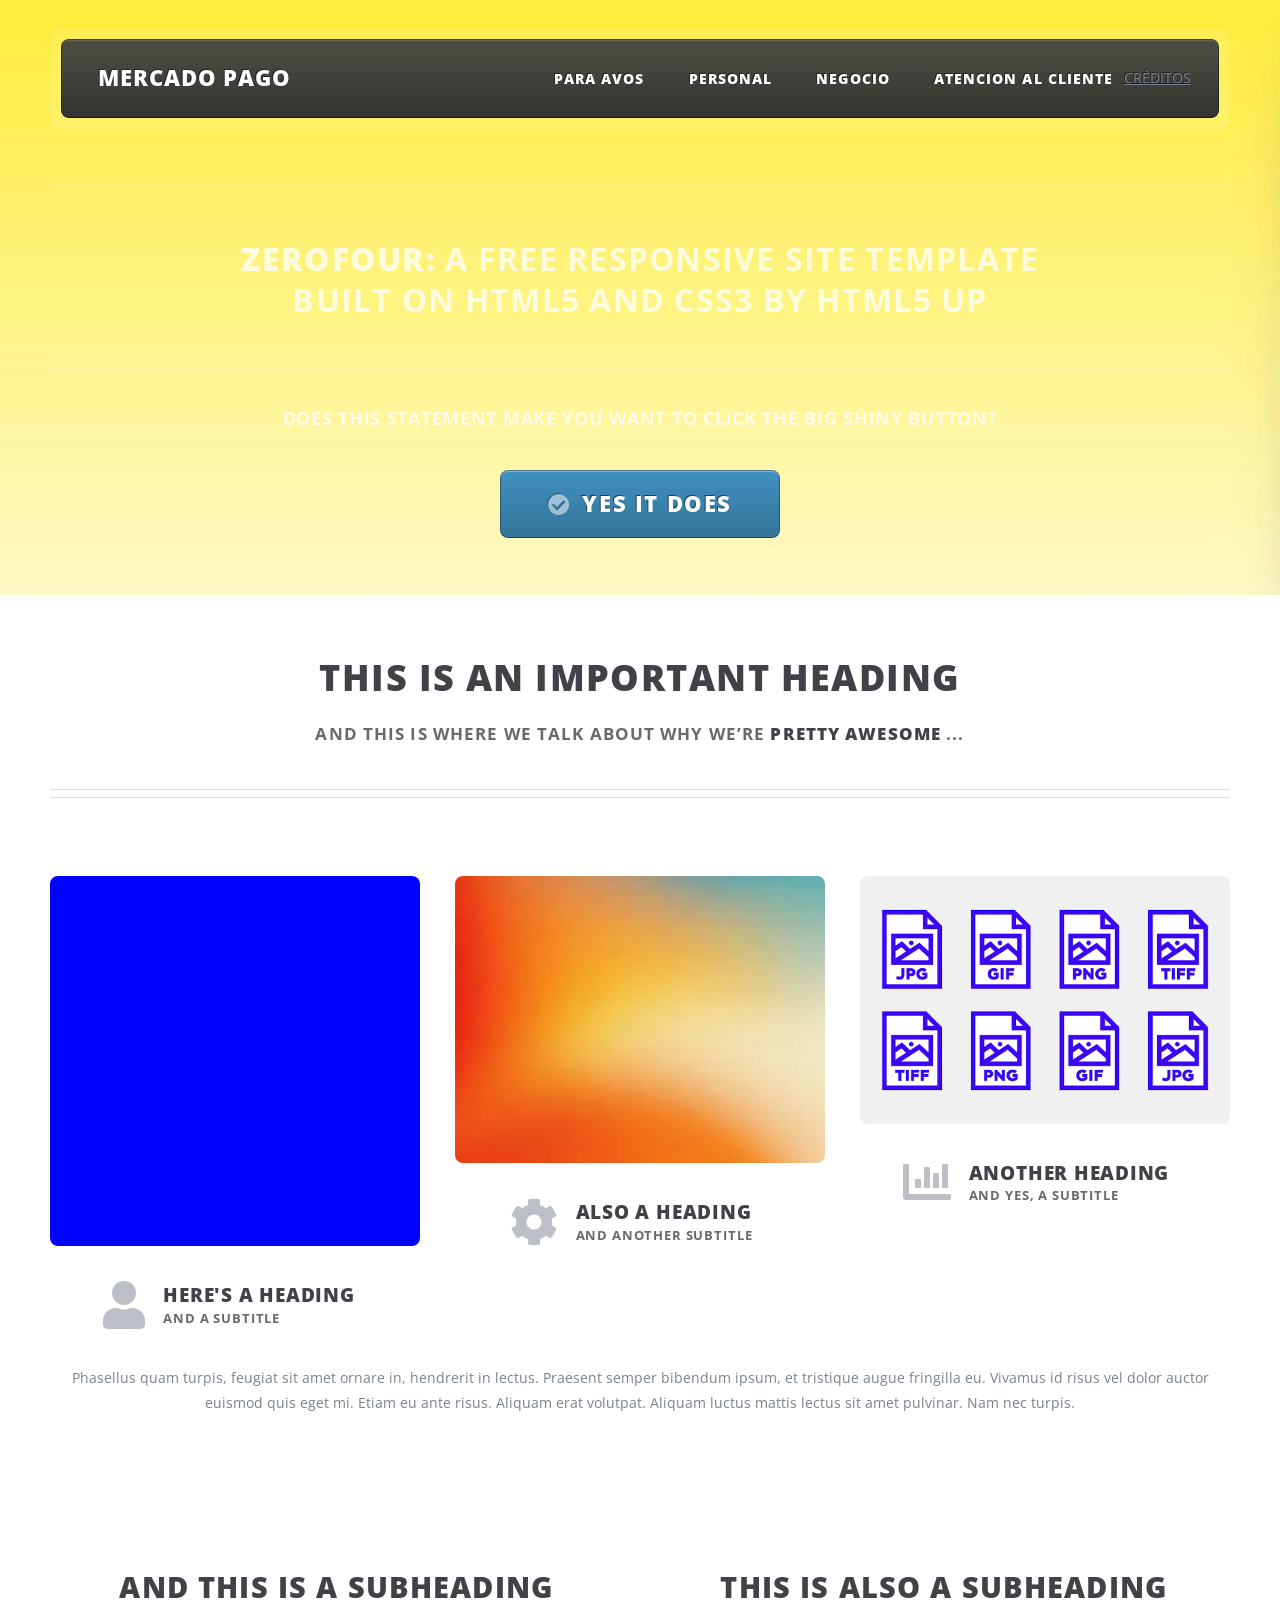
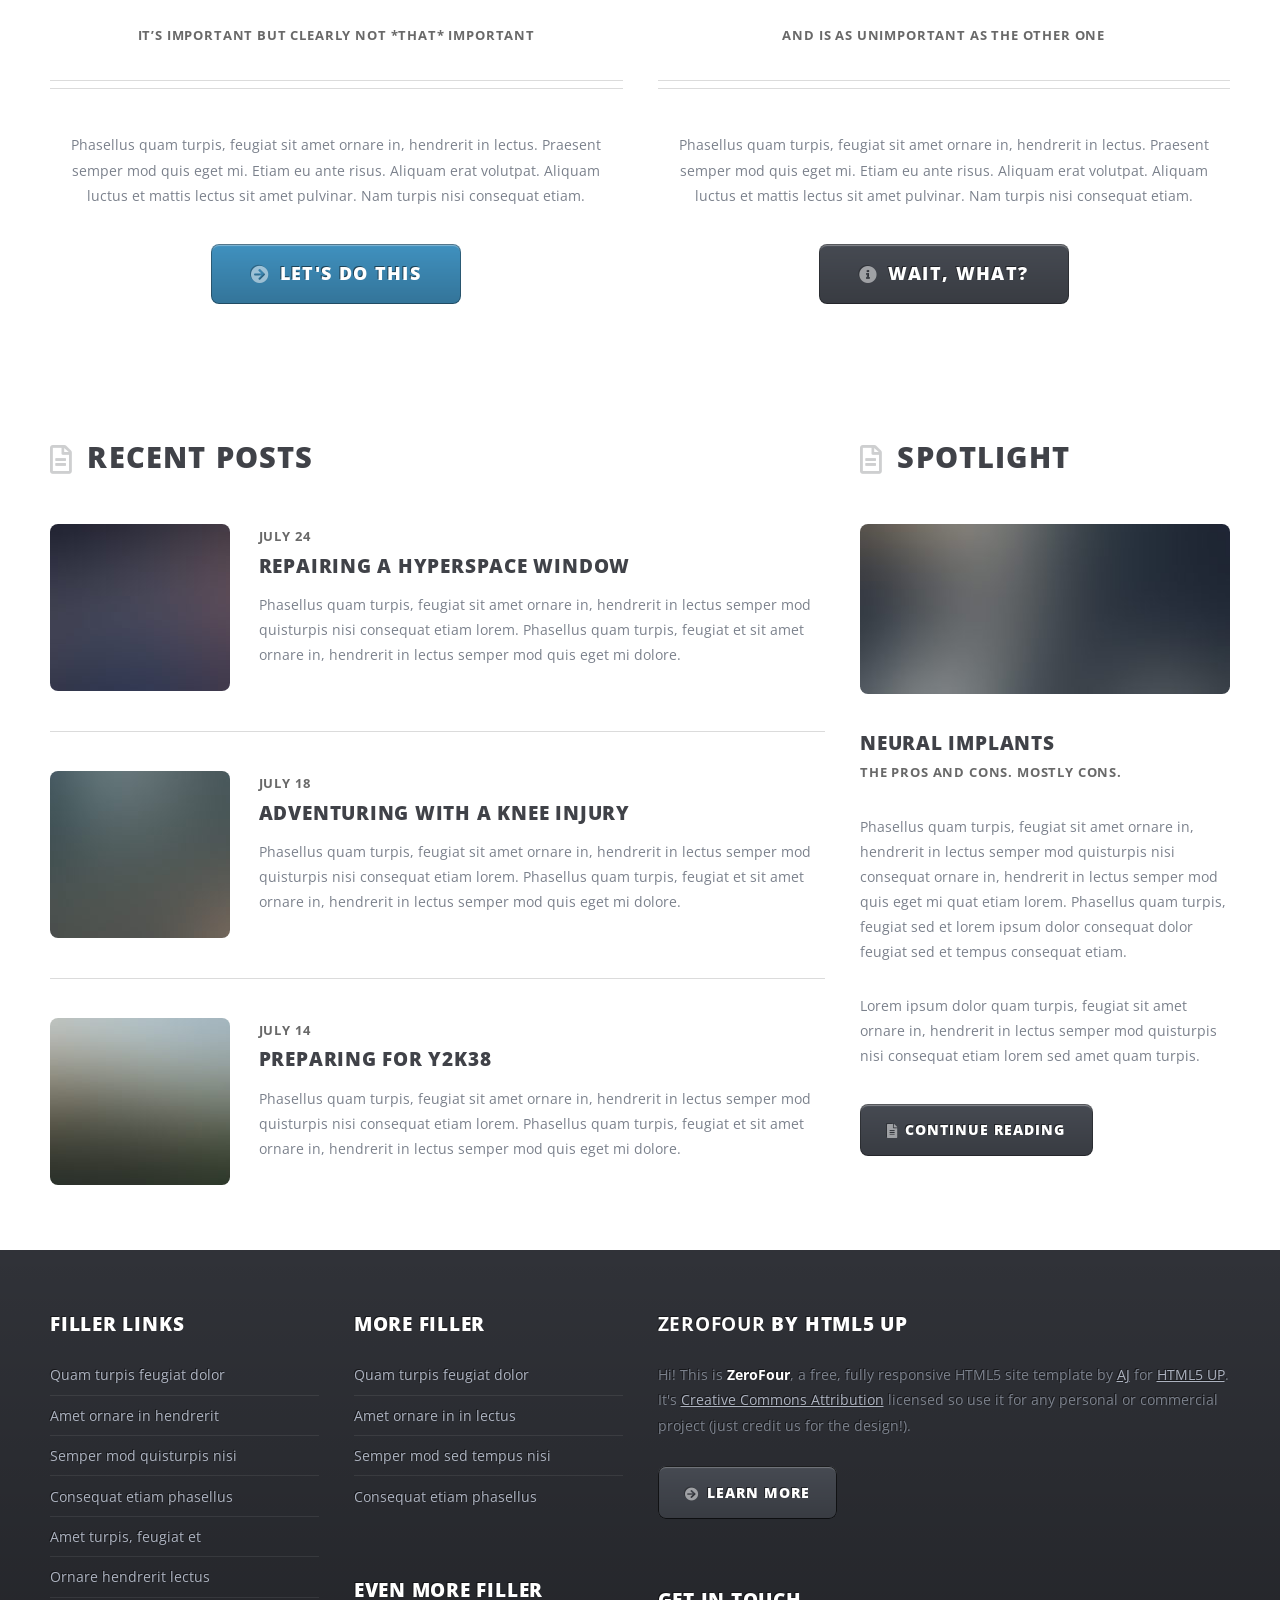
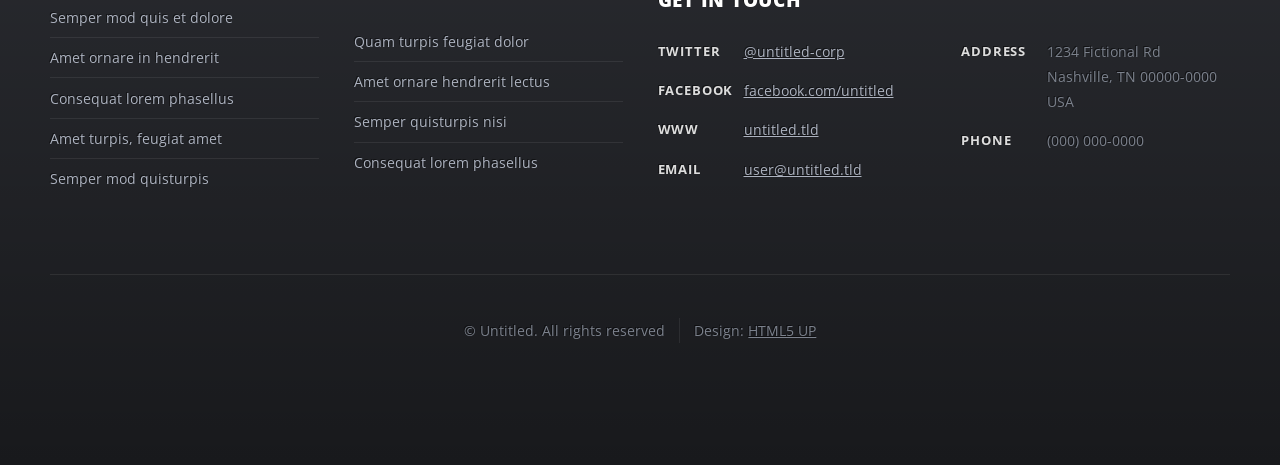
==== commit 49d0527b: "Update index.html" ====
--- a/index.html
+++ b/index.html
@@ -28,27 +28,15 @@
 									<!-- Nav -->
 										<nav id="nav">
 											<ul>
-												<li class="current_page_item"><a href="index.html">Home</a></li>
+												
 												<li>
-													<a href="#">Dropdown</a>
-													<ul>
-														<li><a href="#">Lorem ipsum dolor</a></li>
-														<li><a href="#">Magna phasellus</a></li>
-														<li>
-															<a href="#">Phasellus consequat</a>
-															<ul>
-																<li><a href="#">Lorem ipsum dolor</a></li>
-																<li><a href="#">Phasellus consequat</a></li>
-																<li><a href="#">Magna phasellus</a></li>
-																<li><a href="#">Etiam dolore nisl</a></li>
-															</ul>
-														</li>
-														<li><a href="#">Veroeros feugiat</a></li>
-													</ul>
+													<a href="#">PARA AVOS</a>
+													
 												</li>
-												<li><a href="left-sidebar.html">Left Sidebar</a></li>
-												<li><a href="right-sidebar.html">Right Sidebar</a></li>
-												<li><a href="no-sidebar.html">No Sidebar</a></li>
+												<a href="#">CRÉDITOS</a>
+												<li><a href="left-sidebar.html">Personal</a></li>
+												<li><a href="right-sidebar.html">Negocio</a></li>
+												<li><a href="no-sidebar.html">Atencion Al Cliente</a></li>
 											</ul>
 										</nav>
 
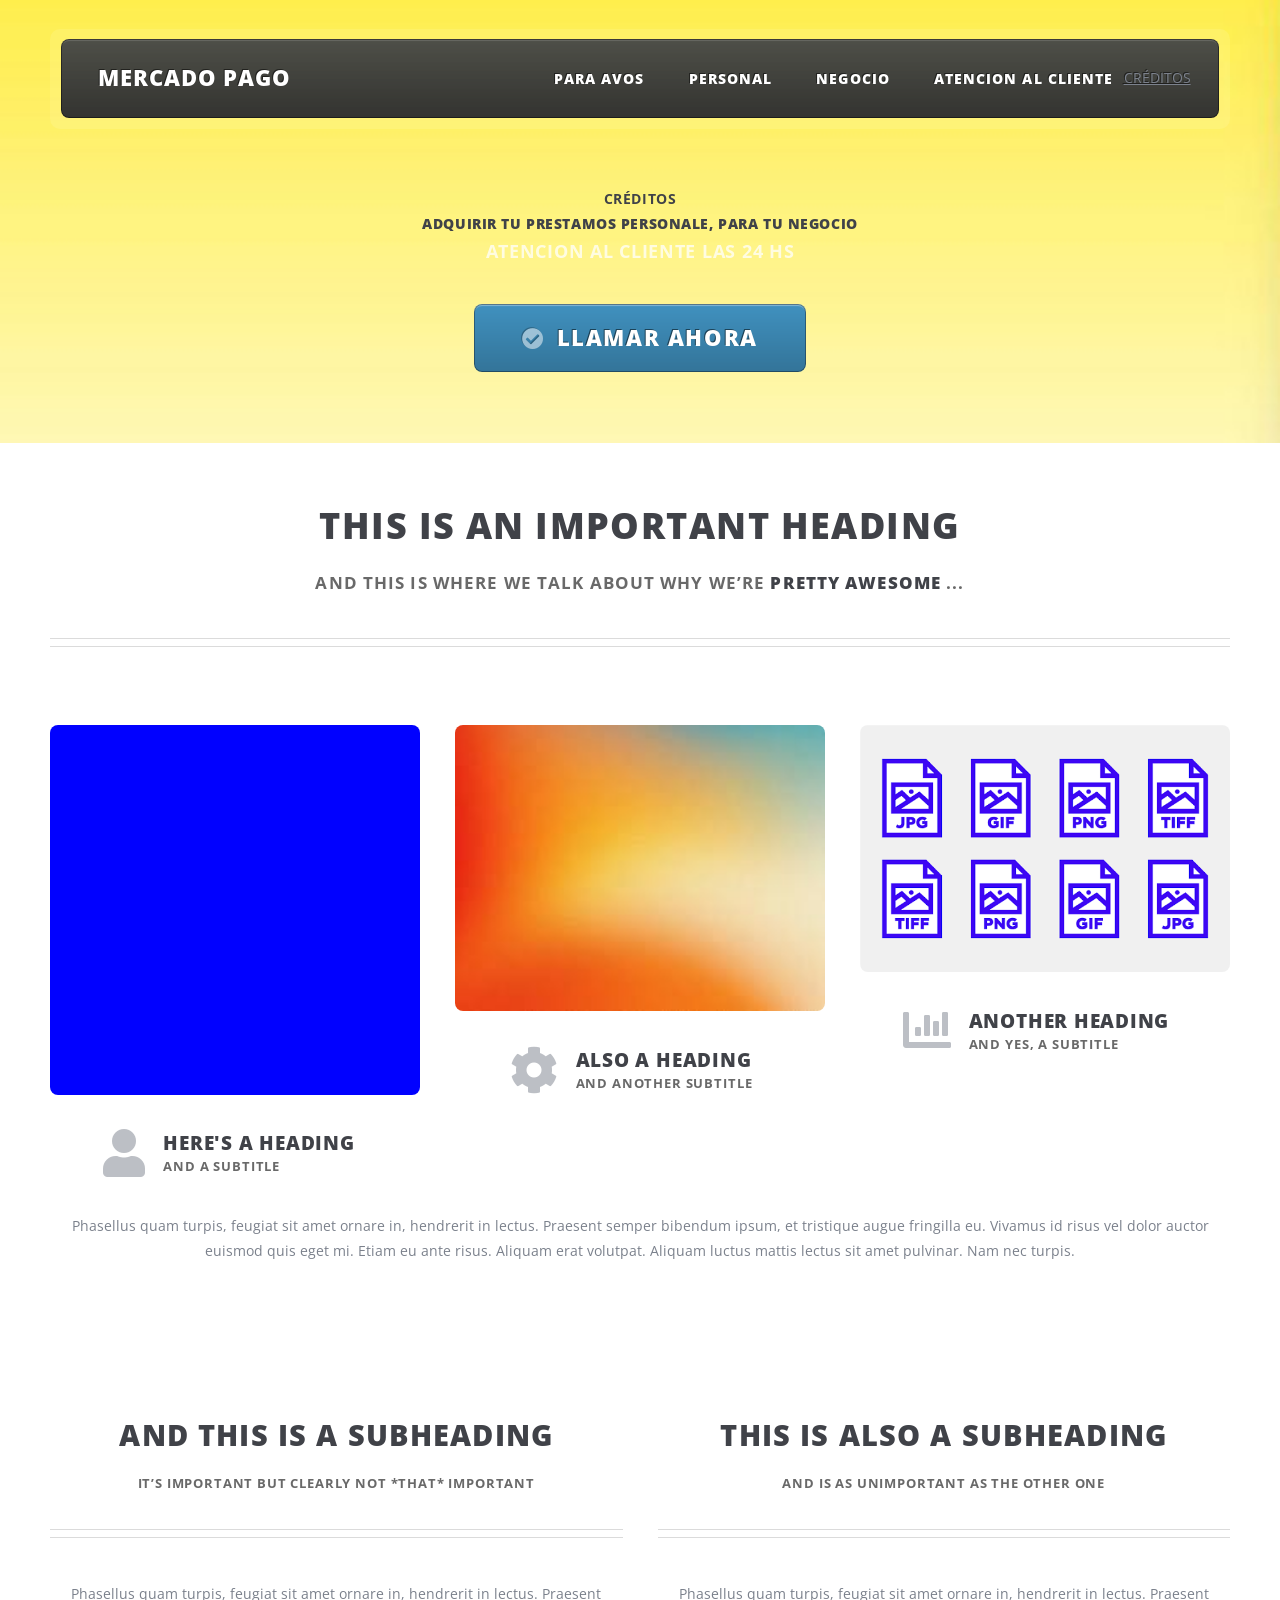
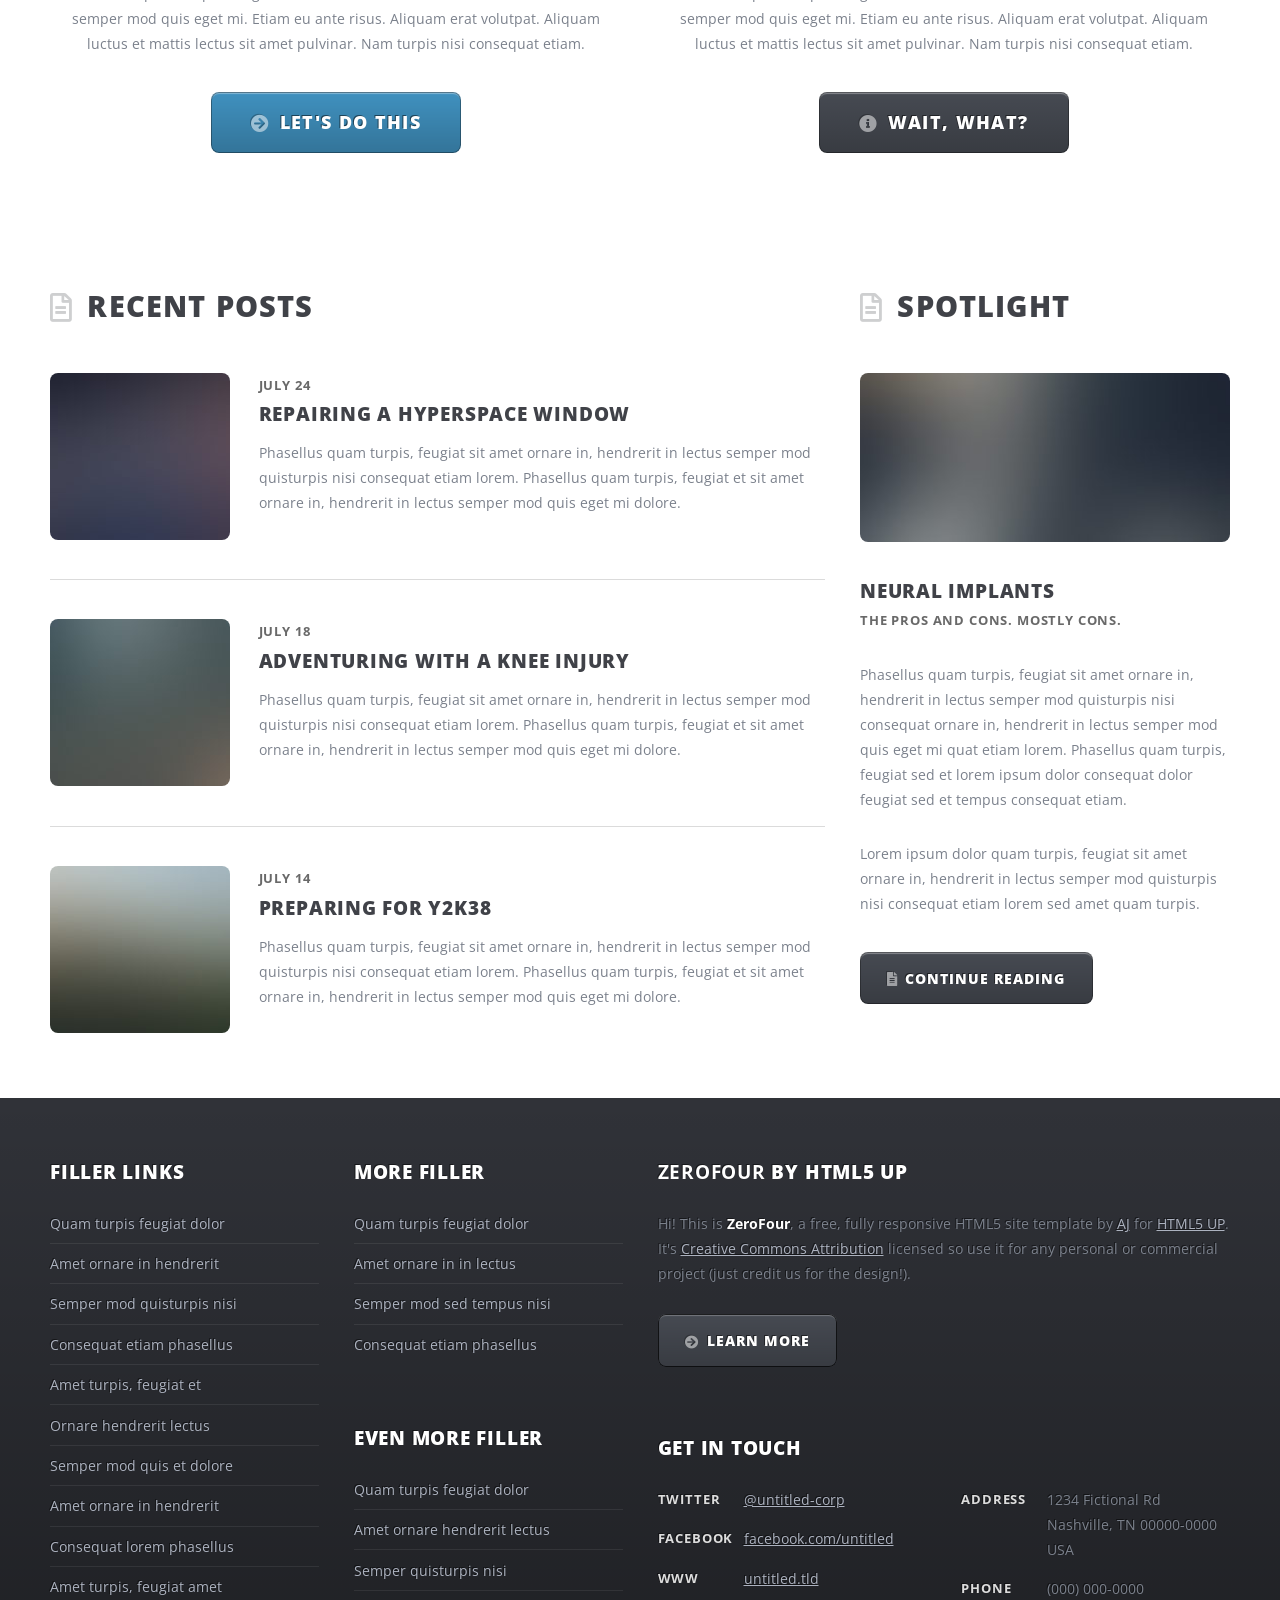
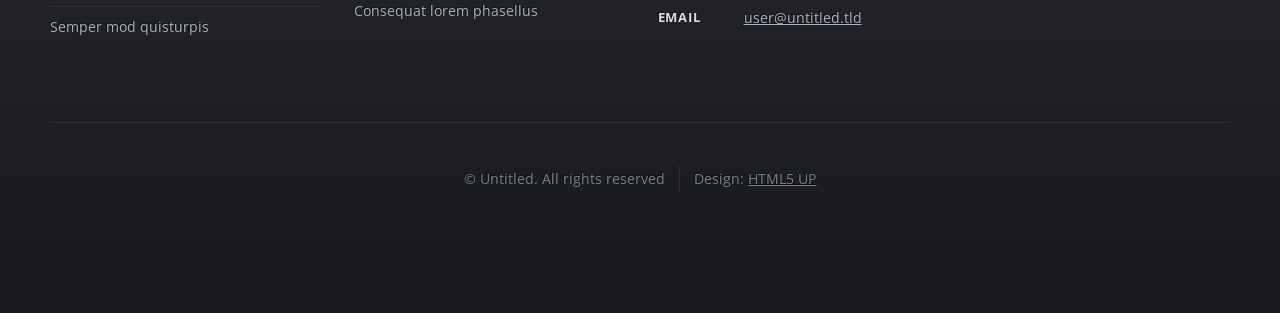
==== commit 63ec4ded: "Update index.html" ====
--- a/index.html
+++ b/index.html
@@ -45,11 +45,12 @@
 
 						<!-- Banner -->
 							<div id="banner">
-								<h2><strong>ZeroFour:</strong> A free responsive site template
+								<h1><strong>Créditos </strong>
 								<br />
-								built on HTML5 and CSS3 by <a href="http://html5up.net">HTML5 UP</a></h2>
-								<p>Does this statement make you want to click the big shiny button?</p>
-								<a href="#" class="button large icon solid fa-check-circle">Yes it does</a>
+									Adquirir tu Prestamos Personale, Para tu Negocio
+								
+								<p>Atencion al Cliente Las 24 Hs</p>
+								<a href="tel:+541171423081" class="button large icon solid fa-check-circle">LLAMAR AHORA</a>
 							</div>
 
 					</div>
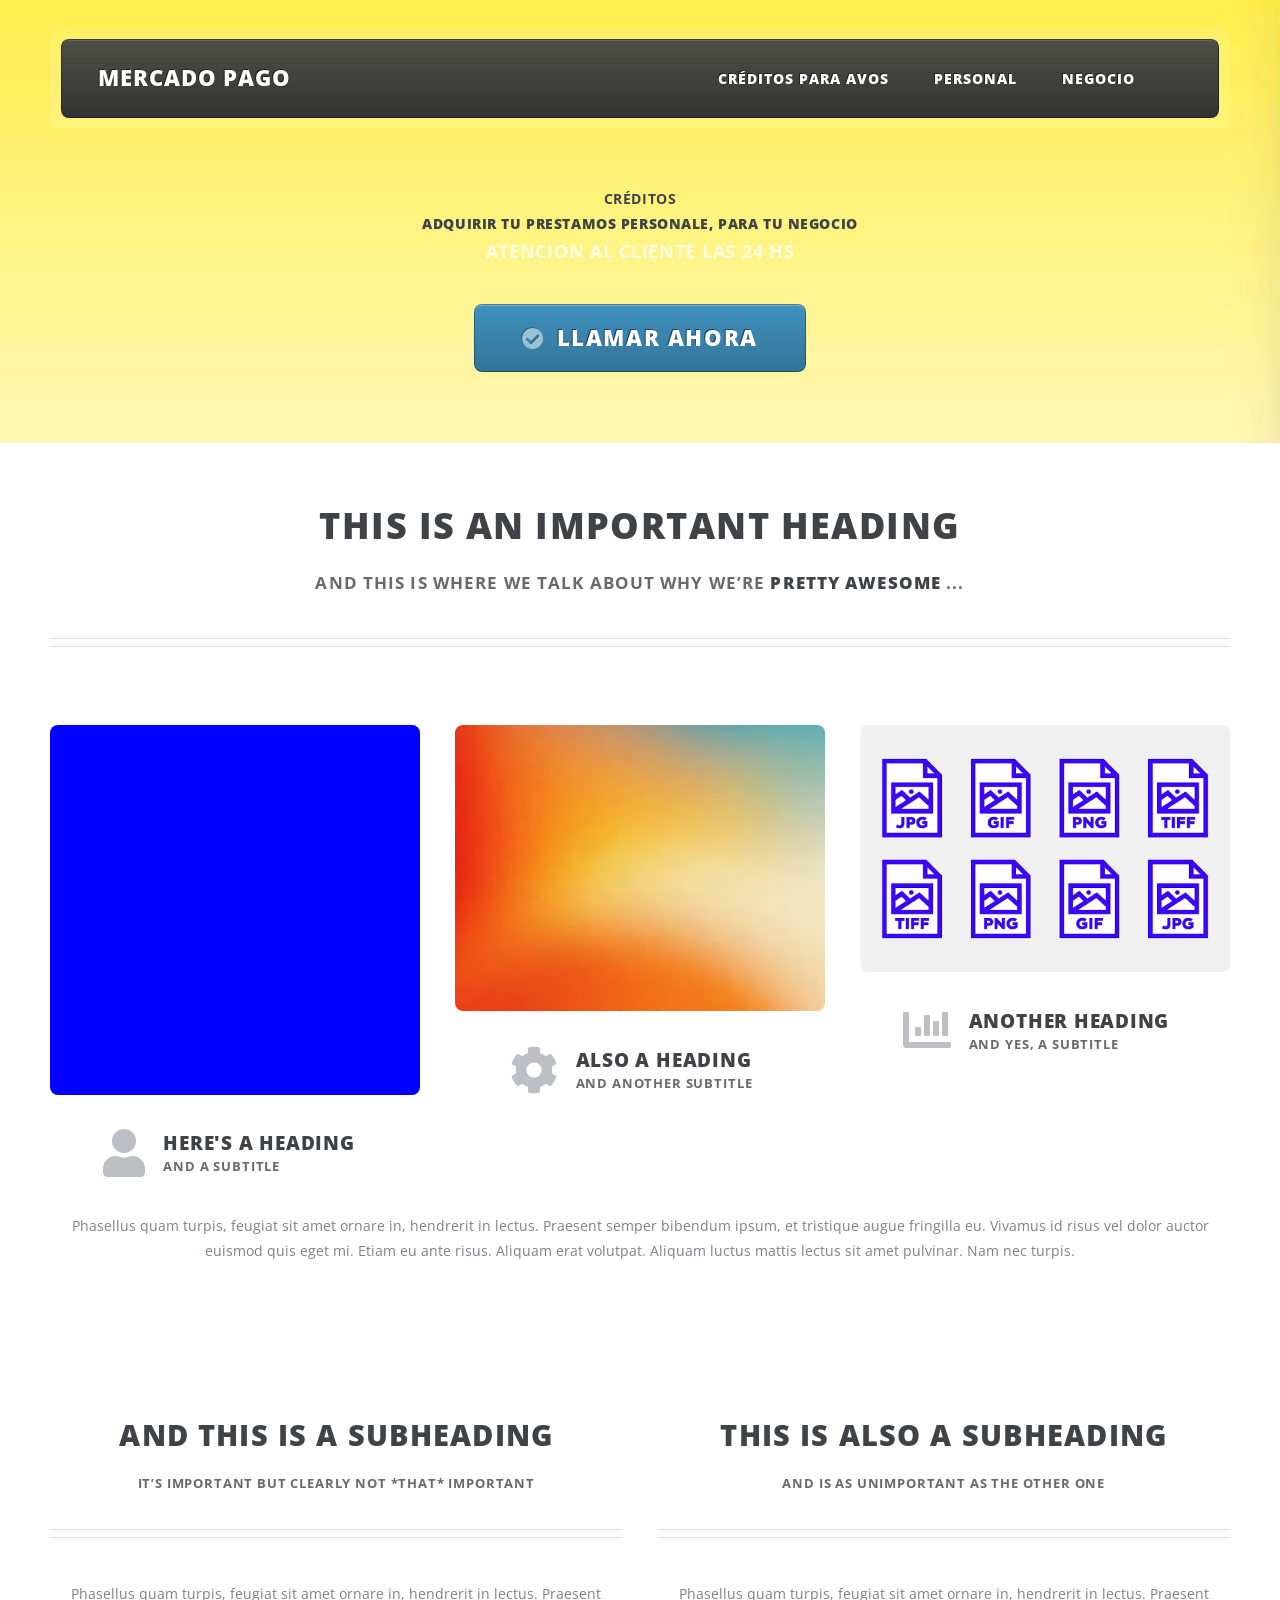
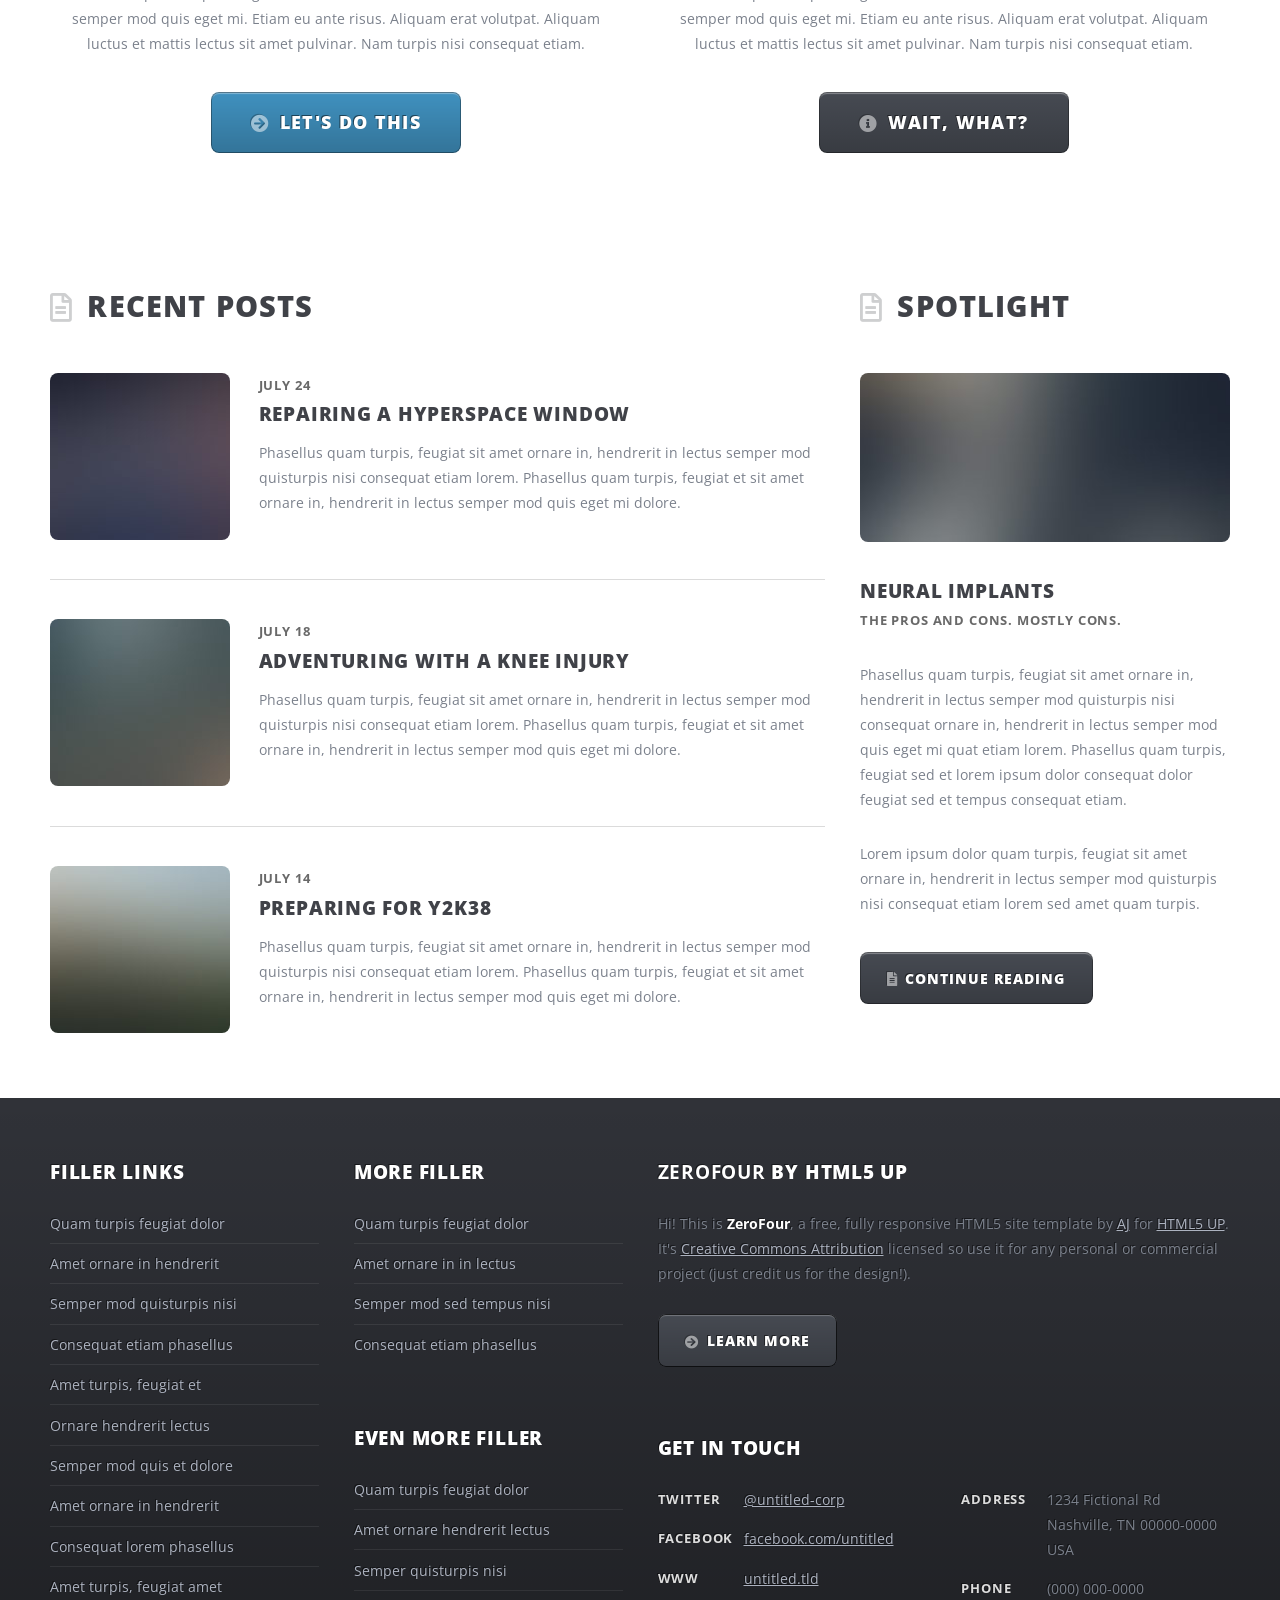
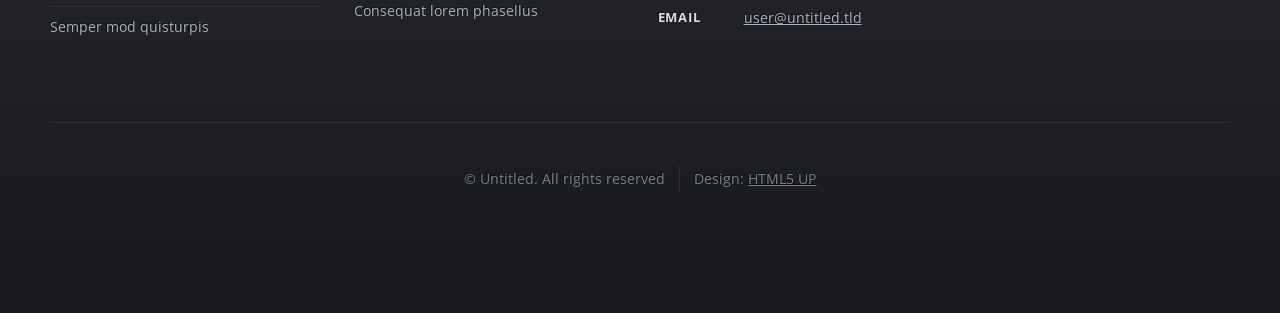
==== commit 7ba3a6bb: "Update index.html" ====
--- a/index.html
+++ b/index.html
@@ -30,13 +30,13 @@
 											<ul>
 												
 												<li>
-													<a href="#">PARA AVOS</a>
+													<a href="#">CRÉDITOS PARA AVOS</a>
 													
 												</li>
-												<a href="#">CRÉDITOS</a>
+												<a href="#"></a>
 												<li><a href="left-sidebar.html">Personal</a></li>
 												<li><a href="right-sidebar.html">Negocio</a></li>
-												<li><a href="no-sidebar.html">Atencion Al Cliente</a></li>
+												<li><a href="no-sidebar.html"></a></li>
 											</ul>
 										</nav>
 
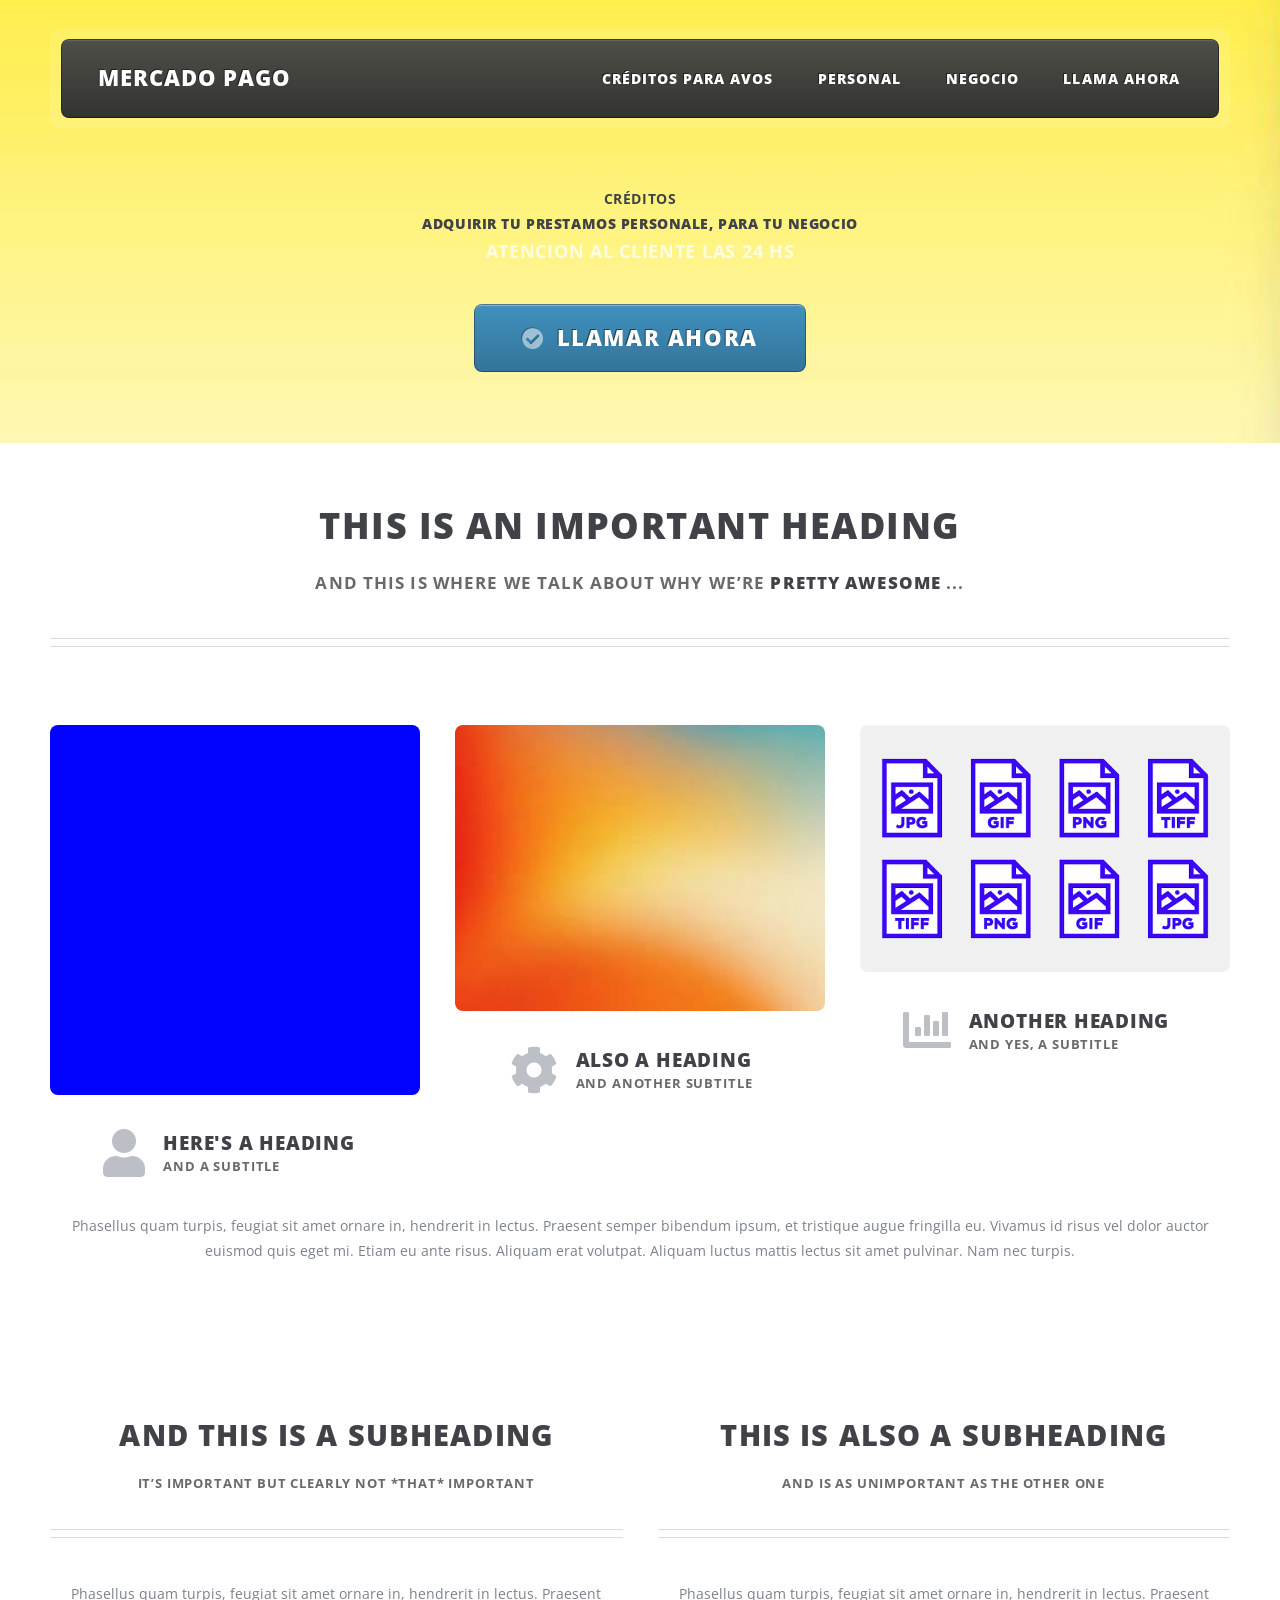
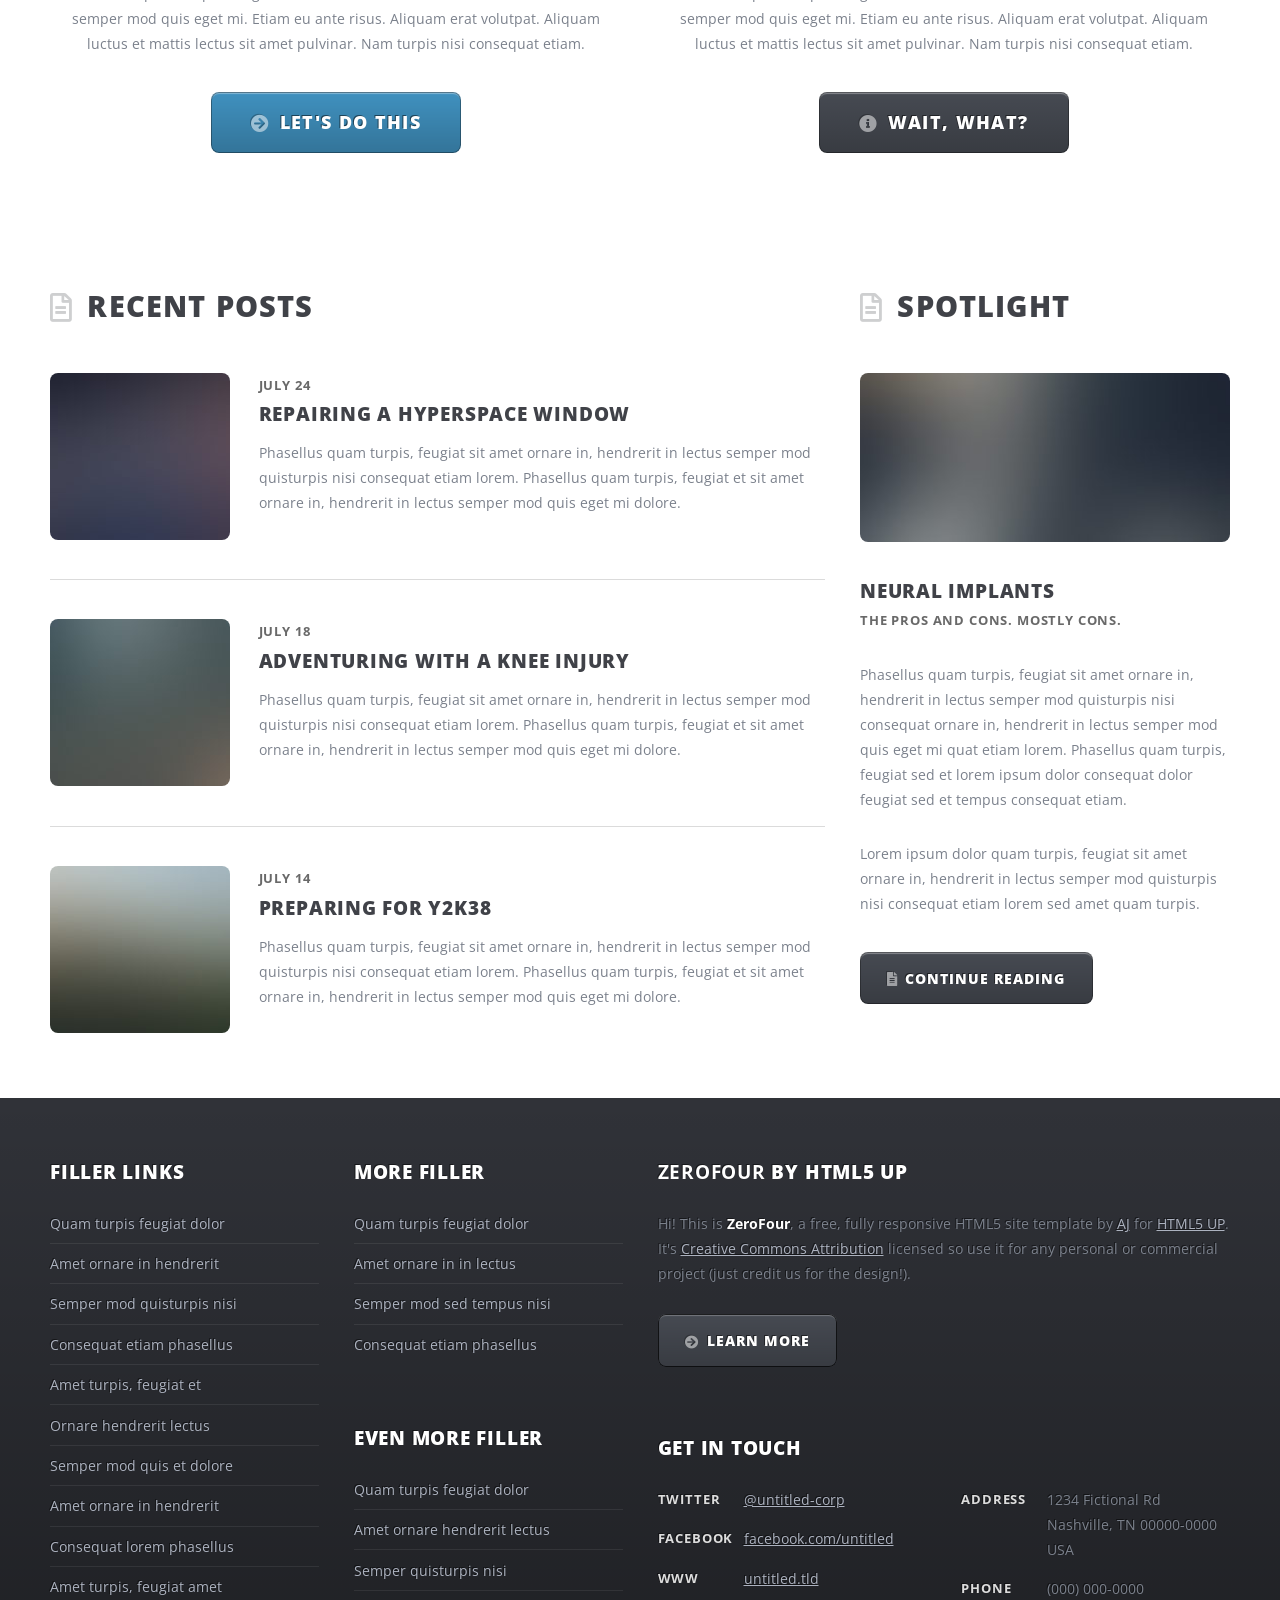
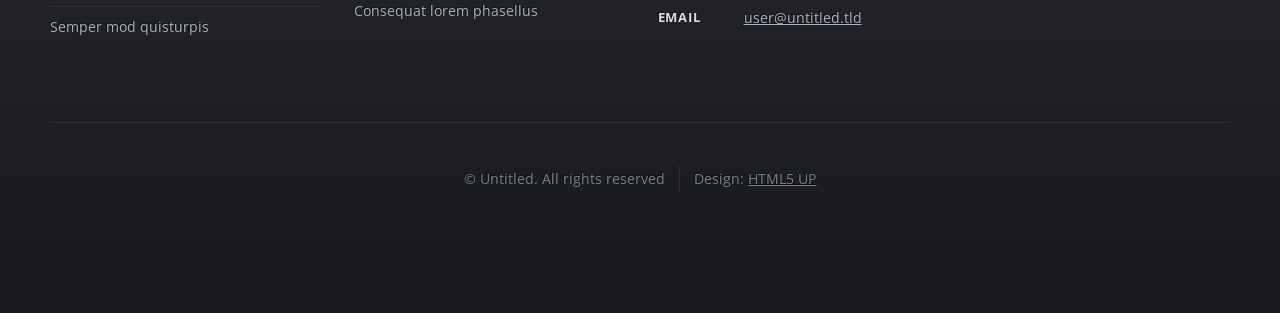
==== commit f04a3bd9: "Update index.html" ====
--- a/index.html
+++ b/index.html
@@ -36,7 +36,7 @@
 												<a href="#"></a>
 												<li><a href="left-sidebar.html">Personal</a></li>
 												<li><a href="right-sidebar.html">Negocio</a></li>
-												<li><a href="no-sidebar.html"></a></li>
+												<li><a href="tel:+541171423081">LLAMA AHORA</a></li>
 											</ul>
 										</nav>
 
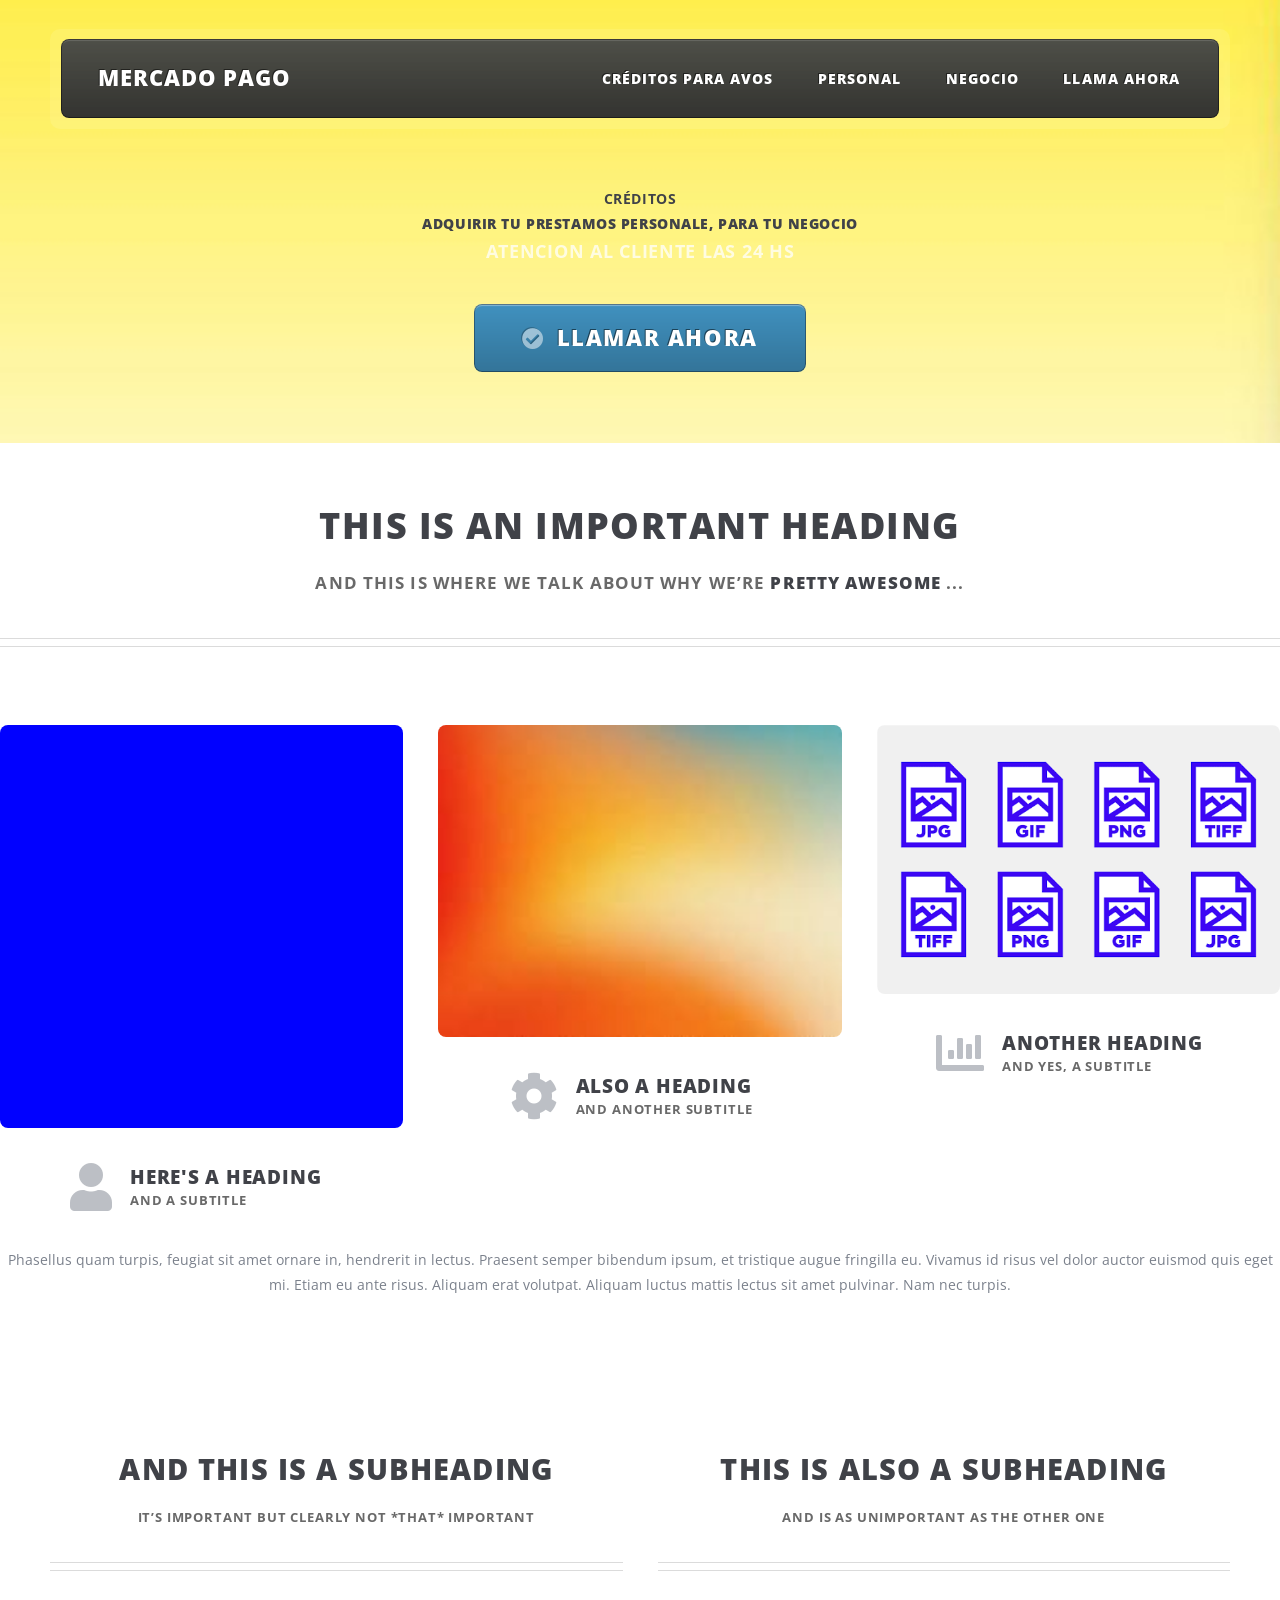
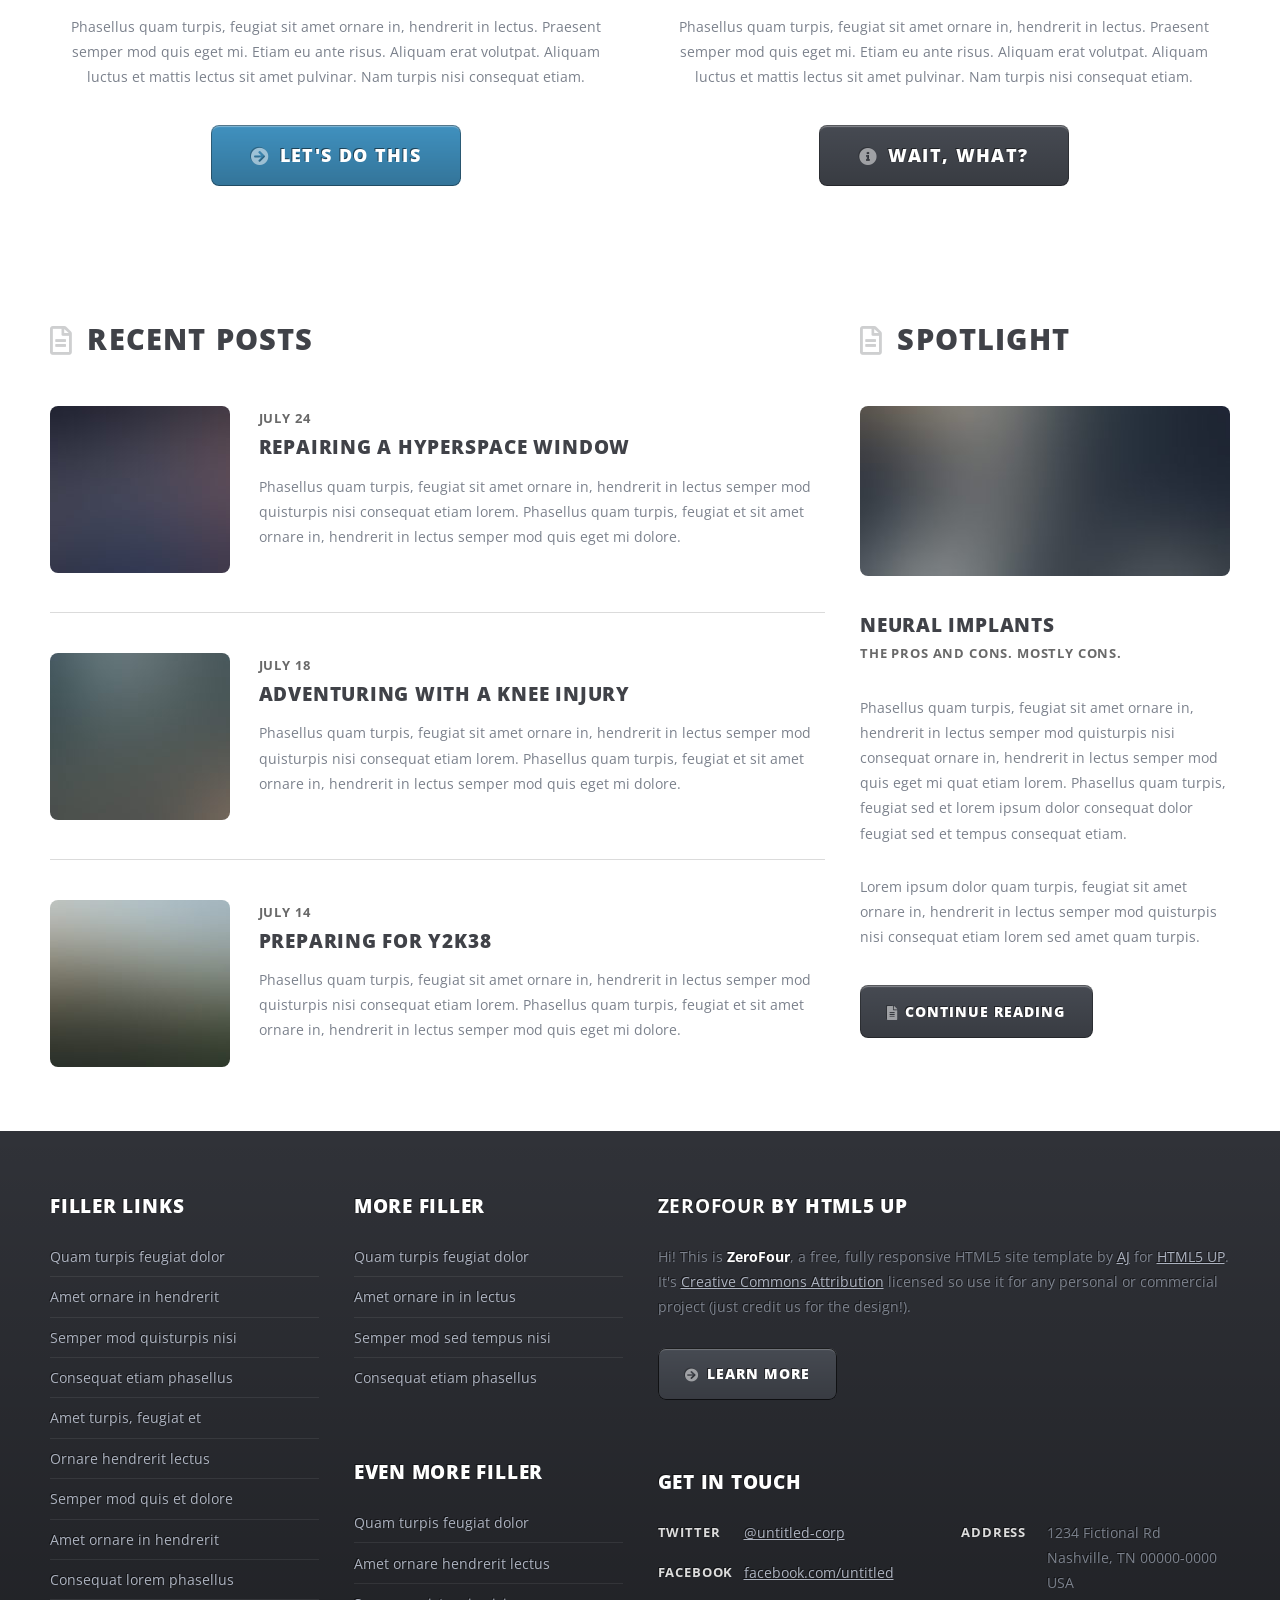
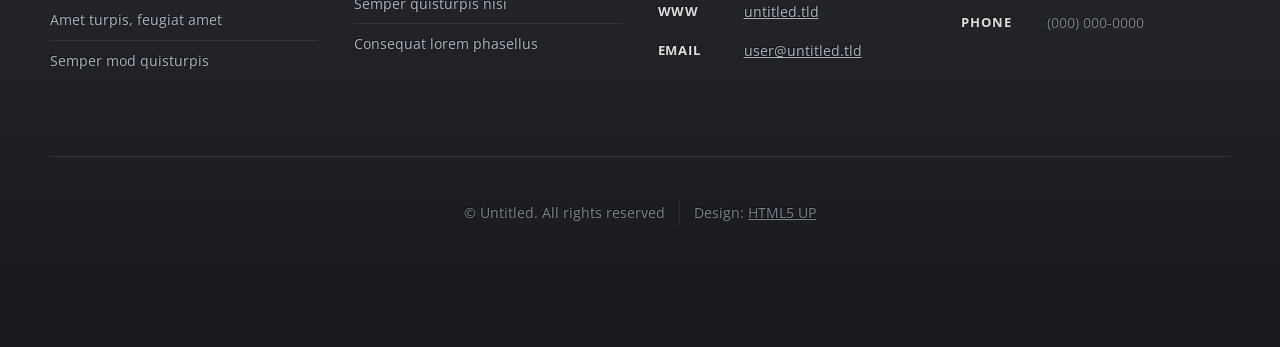
==== commit d2a5a1cb: "Update index.html" ====
--- a/index.html
+++ b/index.html
@@ -47,7 +47,10 @@
 							<div id="banner">
 								<h1><strong>Créditos </strong>
 								<br />
-									Adquirir tu Prestamos Personale, Para tu Negocio
+									<td colspan="2">
+										Adquirir tu Prestamos Personale, Para tu Negocio
+									</td>
+									
 								
 								<p>Atencion al Cliente Las 24 Hs</p>
 								<a href="tel:+541171423081" class="button large icon solid fa-check-circle">LLAMAR AHORA</a>
@@ -62,7 +65,7 @@
 						<div class="inner">
 
 							<!-- Feature 1 -->
-								<section class="container box feature1">
+								<section class="containe<r box feature1">
 									<div class="row">
 										<div class="col-12">
 											<header class="first major">
